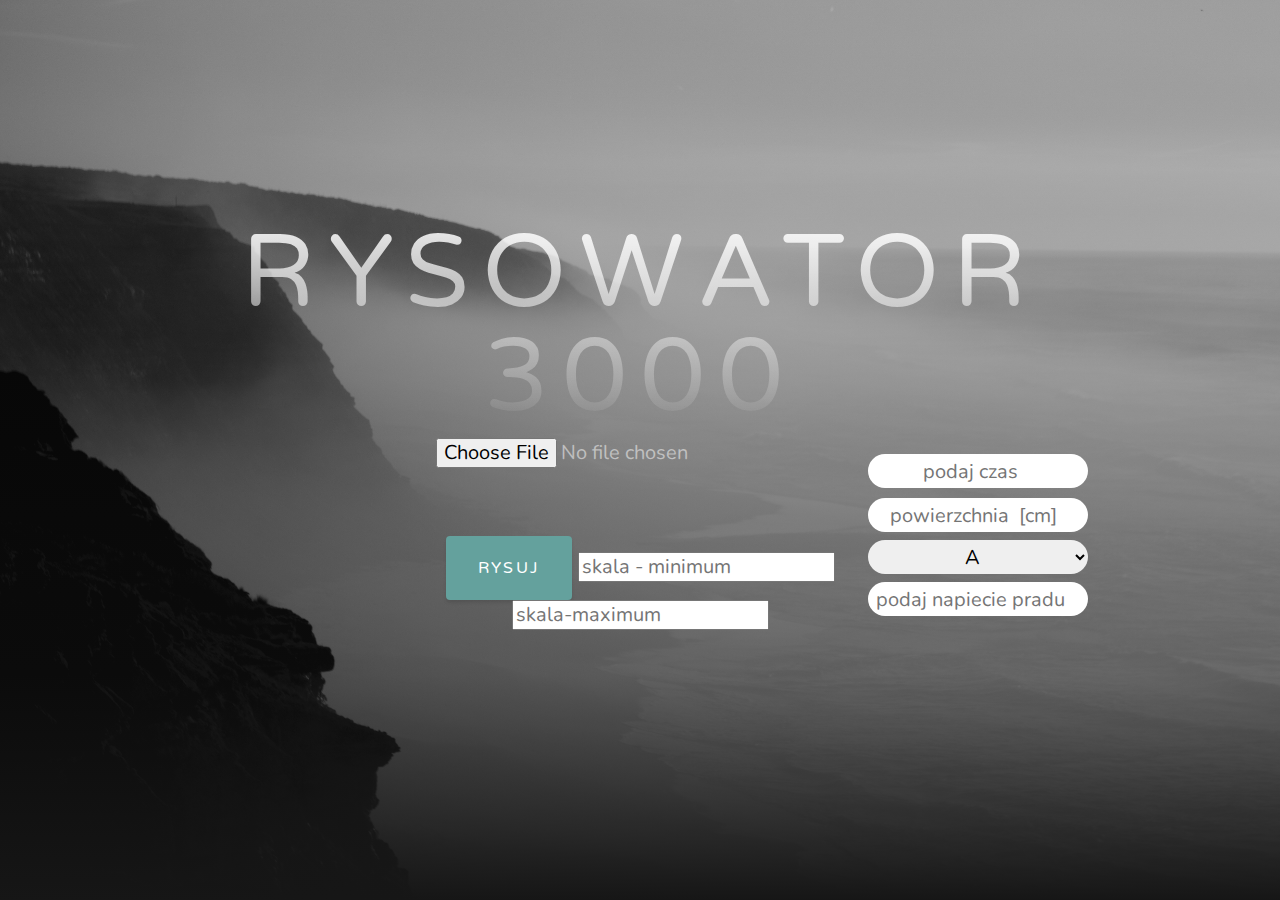
==== index.html @ 506f04ec "scatter chart" ====
<!DOCTYPE html>
<html lang="en">

  <head>

    <meta charset="utf-8">
    <meta name="viewport" content="width=device-width, initial-scale=1, shrink-to-fit=no">
    <meta name="description" content="">
    <meta name="author" content="">

    <title>Grayscale - Start Bootstrap Theme</title>
<script type="text/javascript" src="js/data.js"></script>
    <!-- Bootstrap core CSS -->
    <link href="vendor/bootstrap/css/bootstrap.min.css" rel="stylesheet">

    <!-- Custom fonts for this template -->
    <link href="vendor/fontawesome-free/css/all.min.css" rel="stylesheet">
    <link href="https://fonts.googleapis.com/css?family=Varela+Round" rel="stylesheet">
    <link href="https://fonts.googleapis.com/css?family=Nunito:200,200i,300,300i,400,400i,600,600i,700,700i,800,800i,900,900i" rel="stylesheet">
   
    <!-- Custom styles for this template -->
    <link href="css/grayscale.min.css" rel="stylesheet">



  </head>

  <body id="page-top">



    <!-- Header -->
    <header class="masthead">
      <div class="container d-flex h-100 align-items-center">
        <div class="mx-auto text-center">
          <h1 class="mx-auto my-0 text-uppercase">RYSOWATOR 3000</h1>
          <h2 class="text-white-50 mx-auto mt-2 mb-5">
         
          
           
           
          <input type="file" id="csvFileInput" onchange="handleFiles(this.files)"
          accept=".csv" >
          <input type="number" step="0.001" id='time' placeholder="podaj czas">
          <input type="number" step="0.001" id='pole_probki'placeholder=" powierzchnia  [cm]">
          <select name="cars" id='jednostka' >
          <option value="A" >A</option>
          <option value="mA">mA</option>
          </select>
          <input type="number" step="0.001" id='napiecie_pradu' placeholder="podaj napiecie pradu">

          <a href="#about" class="btn btn-primary js-scroll-trigger"  id="cli" >Rysuj</a>
           <input type="number" step="0.001" id='minimum' placeholder="skala - minimum">
            <input type="number" step="0.001" id='maximum' placeholder="skala-maximum">
          <div id="chartContainer" ></div>
        </div>
      </div>
    </header>

    

    <!-- Bootstrap core JavaScript -->
    <script src="vendor/jquery/jquery.min.js"></script>
    <script src="vendor/bootstrap/js/bootstrap.bundle.min.js"></script>

    <!-- Plugin JavaScript -->
    <script src="vendor/jquery-easing/jquery.easing.min.js"></script>

    <!-- Custom scripts for this template -->
    <script src="js/grayscale.min.js"></script>
  <script type="text/javascript" src="js/read-csv.js"></script>
   <script type="text/javascript" src="js/data.js"></script>
  <script src="http://canvasjs.com/assets/script/canvasjs.min.js"></script>


  </body>

</html>
---- vendor/fontawesome-free/css/all.min.css ----
/*!
 * Font Awesome Free 5.3.1 by @fontawesome - https://fontawesome.com
 * License - https://fontawesome.com/license/free (Icons: CC BY 4.0, Fonts: SIL OFL 1.1, Code: MIT License)
 */
.fa,.fab,.fal,.far,.fas{-moz-osx-font-smoothing:grayscale;-webkit-font-smoothing:antialiased;display:inline-block;font-style:normal;font-variant:normal;text-rendering:auto;line-height:1}.fa-lg{font-size:1.33333em;line-height:.75em;vertical-align:-.0667em}.fa-xs{font-size:.75em}.fa-sm{font-size:.875em}.fa-1x{font-size:1em}.fa-2x{font-size:2em}.fa-3x{font-size:3em}.fa-4x{font-size:4em}.fa-5x{font-size:5em}.fa-6x{font-size:6em}.fa-7x{font-size:7em}.fa-8x{font-size:8em}.fa-9x{font-size:9em}.fa-10x{font-size:10em}.fa-fw{text-align:center;width:1.25em}.fa-ul{list-style-type:none;margin-left:2.5em;padding-left:0}.fa-ul>li{position:relative}.fa-li{left:-2em;position:absolute;text-align:center;width:2em;line-height:inherit}.fa-border{border:.08em solid #eee;border-radius:.1em;padding:.2em .25em .15em}.fa-pull-left{float:left}.fa-pull-right{float:right}.fa.fa-pull-left,.fab.fa-pull-left,.fal.fa-pull-left,.far.fa-pull-left,.fas.fa-pull-left{margin-right:.3em}.fa.fa-pull-right,.fab.fa-pull-right,.fal.fa-pull-right,.far.fa-pull-right,.fas.fa-pull-right{margin-left:.3em}.fa-spin{animation:fa-spin 2s infinite linear}.fa-pulse{animation:fa-spin 1s infinite steps(8)}@keyframes fa-spin{0%{transform:rotate(0deg)}to{transform:rotate(1turn)}}.fa-rotate-90{-ms-filter:"progid:DXImageTransform.Microsoft.BasicImage(rotation=1)";transform:rotate(90deg)}.fa-rotate-180{-ms-filter:"progid:DXImageTransform.Microsoft.BasicImage(rotation=2)";transform:rotate(180deg)}.fa-rotate-270{-ms-filter:"progid:DXImageTransform.Microsoft.BasicImage(rotation=3)";transform:rotate(270deg)}.fa-flip-horizontal{-ms-filter:"progid:DXImageTransform.Microsoft.BasicImage(rotation=0, mirror=1)";transform:scaleX(-1)}.fa-flip-vertical{transform:scaleY(-1)}.fa-flip-horizontal.fa-flip-vertical,.fa-flip-vertical{-ms-filter:"progid:DXImageTransform.Microsoft.BasicImage(rotation=2, mirror=1)"}.fa-flip-horizontal.fa-flip-vertical{transform:scale(-1)}:root .fa-flip-horizontal,:root .fa-flip-vertical,:root .fa-rotate-90,:root .fa-rotate-180,:root .fa-rotate-270{-webkit-filter:none;filter:none}.fa-stack{display:inline-block;height:2em;line-height:2em;position:relative;vertical-align:middle;width:2em}.fa-stack-1x,.fa-stack-2x{left:0;position:absolute;text-align:center;width:100%}.fa-stack-1x{line-height:inherit}.fa-stack-2x{font-size:2em}.fa-inverse{color:#fff}.fa-500px:before{content:"\f26e"}.fa-accessible-icon:before{content:"\f368"}.fa-accusoft:before{content:"\f369"}.fa-ad:before{content:"\f641"}.fa-address-book:before{content:"\f2b9"}.fa-address-card:before{content:"\f2bb"}.fa-adjust:before{content:"\f042"}.fa-adn:before{content:"\f170"}.fa-adversal:before{content:"\f36a"}.fa-affiliatetheme:before{content:"\f36b"}.fa-air-freshener:before{content:"\f5d0"}.fa-algolia:before{content:"\f36c"}.fa-align-center:before{content:"\f037"}.fa-align-justify:before{content:"\f039"}.fa-align-left:before{content:"\f036"}.fa-align-right:before{content:"\f038"}.fa-alipay:before{content:"\f642"}.fa-allergies:before{content:"\f461"}.fa-amazon:before{content:"\f270"}.fa-amazon-pay:before{content:"\f42c"}.fa-ambulance:before{content:"\f0f9"}.fa-american-sign-language-interpreting:before{content:"\f2a3"}.fa-amilia:before{content:"\f36d"}.fa-anchor:before{content:"\f13d"}.fa-android:before{content:"\f17b"}.fa-angellist:before{content:"\f209"}.fa-angle-double-down:before{content:"\f103"}.fa-angle-double-left:before{content:"\f100"}.fa-angle-double-right:before{content:"\f101"}.fa-angle-double-up:before{content:"\f102"}.fa-angle-down:before{content:"\f107"}.fa-angle-left:before{content:"\f104"}.fa-angle-right:before{content:"\f105"}.fa-angle-up:before{content:"\f106"}.fa-angry:before{content:"\f556"}.fa-angrycreative:before{content:"\f36e"}.fa-angular:before{content:"\f420"}.fa-ankh:before{content:"\f644"}.fa-app-store:before{content:"\f36f"}.fa-app-store-ios:before{content:"\f370"}.fa-apper:before{content:"\f371"}.fa-apple:before{content:"\f179"}.fa-apple-alt:before{content:"\f5d1"}.fa-apple-pay:before{content:"\f415"}.fa-archive:before{content:"\f187"}.fa-archway:before{content:"\f557"}.fa-arrow-alt-circle-down:before{content:"\f358"}.fa-arrow-alt-circle-left:before{content:"\f359"}.fa-arrow-alt-circle-right:before{content:"\f35a"}.fa-arrow-alt-circle-up:before{content:"\f35b"}.fa-arrow-circle-down:before{content:"\f0ab"}.fa-arrow-circle-left:before{content:"\f0a8"}.fa-arrow-circle-right:before{content:"\f0a9"}.fa-arrow-circle-up:before{content:"\f0aa"}.fa-arrow-down:before{content:"\f063"}.fa-arrow-left:before{content:"\f060"}.fa-arrow-right:before{content:"\f061"}.fa-arrow-up:before{content:"\f062"}.fa-arrows-alt:before{content:"\f0b2"}.fa-arrows-alt-h:before{content:"\f337"}.fa-arrows-alt-v:before{content:"\f338"}.fa-assistive-listening-systems:before{content:"\f2a2"}.fa-asterisk:before{content:"\f069"}.fa-asymmetrik:before{content:"\f372"}.fa-at:before{content:"\f1fa"}.fa-atlas:before{content:"\f558"}.fa-atom:before{content:"\f5d2"}.fa-audible:before{content:"\f373"}.fa-audio-description:before{content:"\f29e"}.fa-autoprefixer:before{content:"\f41c"}.fa-avianex:before{content:"\f374"}.fa-aviato:before{content:"\f421"}.fa-award:before{content:"\f559"}.fa-aws:before{content:"\f375"}.fa-backspace:before{content:"\f55a"}.fa-backward:before{content:"\f04a"}.fa-balance-scale:before{content:"\f24e"}.fa-ban:before{content:"\f05e"}.fa-band-aid:before{content:"\f462"}.fa-bandcamp:before{content:"\f2d5"}.fa-barcode:before{content:"\f02a"}.fa-bars:before{content:"\f0c9"}.fa-baseball-ball:before{content:"\f433"}.fa-basketball-ball:before{content:"\f434"}.fa-bath:before{content:"\f2cd"}.fa-battery-empty:before{content:"\f244"}.fa-battery-full:before{content:"\f240"}.fa-battery-half:before{content:"\f242"}.fa-battery-quarter:before{content:"\f243"}.fa-battery-three-quarters:before{content:"\f241"}.fa-bed:before{content:"\f236"}.fa-beer:before{content:"\f0fc"}.fa-behance:before{content:"\f1b4"}.fa-behance-square:before{content:"\f1b5"}.fa-bell:before{content:"\f0f3"}.fa-bell-slash:before{content:"\f1f6"}.fa-bezier-curve:before{content:"\f55b"}.fa-bible:before{content:"\f647"}.fa-bicycle:before{content:"\f206"}.fa-bimobject:before{content:"\f378"}.fa-binoculars:before{content:"\f1e5"}.fa-birthday-cake:before{content:"\f1fd"}.fa-bitbucket:before{content:"\f171"}.fa-bitcoin:before{content:"\f379"}.fa-bity:before{content:"\f37a"}.fa-black-tie:before{content:"\f27e"}.fa-blackberry:before{content:"\f37b"}.fa-blender:before{content:"\f517"}.fa-blind:before{content:"\f29d"}.fa-blogger:before{content:"\f37c"}.fa-blogger-b:before{content:"\f37d"}.fa-bluetooth:before{content:"\f293"}.fa-bluetooth-b:before{content:"\f294"}.fa-bold:before{content:"\f032"}.fa-bolt:before{content:"\f0e7"}.fa-bomb:before{content:"\f1e2"}.fa-bone:before{content:"\f5d7"}.fa-bong:before{content:"\f55c"}.fa-book:before{content:"\f02d"}.fa-book-open:before{content:"\f518"}.fa-book-reader:before{content:"\f5da"}.fa-bookmark:before{content:"\f02e"}.fa-bowling-ball:before{content:"\f436"}.fa-box:before{content:"\f466"}.fa-box-open:before{content:"\f49e"}.fa-boxes:before{content:"\f468"}.fa-braille:before{content:"\f2a1"}.fa-brain:before{content:"\f5dc"}.fa-briefcase:before{content:"\f0b1"}.fa-briefcase-medical:before{content:"\f469"}.fa-broadcast-tower:before{content:"\f519"}.fa-broom:before{content:"\f51a"}.fa-brush:before{content:"\f55d"}.fa-btc:before{content:"\f15a"}.fa-bug:before{content:"\f188"}.fa-building:before{content:"\f1ad"}.fa-bullhorn:before{content:"\f0a1"}.fa-bullseye:before{content:"\f140"}.fa-burn:before{content:"\f46a"}.fa-buromobelexperte:before{content:"\f37f"}.fa-bus:before{content:"\f207"}.fa-bus-alt:before{content:"\f55e"}.fa-business-time:before{content:"\f64a"}.fa-buysellads:before{content:"\f20d"}.fa-calculator:before{content:"\f1ec"}.fa-calendar:before{content:"\f133"}.fa-calendar-alt:before{content:"\f073"}.fa-calendar-check:before{content:"\f274"}.fa-calendar-minus:before{content:"\f272"}.fa-calendar-plus:before{content:"\f271"}.fa-calendar-times:before{content:"\f273"}.fa-camera:before{content:"\f030"}.fa-camera-retro:before{content:"\f083"}.fa-cannabis:before{content:"\f55f"}.fa-capsules:before{content:"\f46b"}.fa-car:before{content:"\f1b9"}.fa-car-alt:before{content:"\f5de"}.fa-car-battery:before{content:"\f5df"}.fa-car-crash:before{content:"\f5e1"}.fa-car-side:before{content:"\f5e4"}.fa-caret-down:before{content:"\f0d7"}.fa-caret-left:before{content:"\f0d9"}.fa-caret-right:before{content:"\f0da"}.fa-caret-square-down:before{content:"\f150"}.fa-caret-square-left:before{content:"\f191"}.fa-caret-square-right:before{content:"\f152"}.fa-caret-square-up:before{content:"\f151"}.fa-caret-up:before{content:"\f0d8"}.fa-cart-arrow-down:before{content:"\f218"}.fa-cart-plus:before{content:"\f217"}.fa-cc-amazon-pay:before{content:"\f42d"}.fa-cc-amex:before{content:"\f1f3"}.fa-cc-apple-pay:before{content:"\f416"}.fa-cc-diners-club:before{content:"\f24c"}.fa-cc-discover:before{content:"\f1f2"}.fa-cc-jcb:before{content:"\f24b"}.fa-cc-mastercard:before{content:"\f1f1"}.fa-cc-paypal:before{content:"\f1f4"}.fa-cc-stripe:before{content:"\f1f5"}.fa-cc-visa:before{content:"\f1f0"}.fa-centercode:before{content:"\f380"}.fa-certificate:before{content:"\f0a3"}.fa-chalkboard:before{content:"\f51b"}.fa-chalkboard-teacher:before{content:"\f51c"}.fa-charging-station:before{content:"\f5e7"}.fa-chart-area:before{content:"\f1fe"}.fa-chart-bar:before{content:"\f080"}.fa-chart-line:before{content:"\f201"}.fa-chart-pie:before{content:"\f200"}.fa-check:before{content:"\f00c"}.fa-check-circle:before{content:"\f058"}.fa-check-double:before{content:"\f560"}.fa-check-square:before{content:"\f14a"}.fa-chess:before{content:"\f439"}.fa-chess-bishop:before{content:"\f43a"}.fa-chess-board:before{content:"\f43c"}.fa-chess-king:before{content:"\f43f"}.fa-chess-knight:before{content:"\f441"}.fa-chess-pawn:before{content:"\f443"}.fa-chess-queen:before{content:"\f445"}.fa-chess-rook:before{content:"\f447"}.fa-chevron-circle-down:before{content:"\f13a"}.fa-chevron-circle-left:before{content:"\f137"}.fa-chevron-circle-right:before{content:"\f138"}.fa-chevron-circle-up:before{content:"\f139"}.fa-chevron-down:before{content:"\f078"}.fa-chevron-left:before{content:"\f053"}.fa-chevron-right:before{content:"\f054"}.fa-chevron-up:before{content:"\f077"}.fa-child:before{content:"\f1ae"}.fa-chrome:before{content:"\f268"}.fa-church:before{content:"\f51d"}.fa-circle:before{content:"\f111"}.fa-circle-notch:before{content:"\f1ce"}.fa-city:before{content:"\f64f"}.fa-clipboard:before{content:"\f328"}.fa-clipboard-check:before{content:"\f46c"}.fa-clipboard-list:before{content:"\f46d"}.fa-clock:before{content:"\f017"}.fa-clone:before{content:"\f24d"}.fa-closed-captioning:before{content:"\f20a"}.fa-cloud:before{content:"\f0c2"}.fa-cloud-download-alt:before{content:"\f381"}.fa-cloud-upload-alt:before{content:"\f382"}.fa-cloudscale:before{content:"\f383"}.fa-cloudsmith:before{content:"\f384"}.fa-cloudversify:before{content:"\f385"}.fa-cocktail:before{content:"\f561"}.fa-code:before{content:"\f121"}.fa-code-branch:before{content:"\f126"}.fa-codepen:before{content:"\f1cb"}.fa-codiepie:before{content:"\f284"}.fa-coffee:before{content:"\f0f4"}.fa-cog:before{content:"\f013"}.fa-cogs:before{content:"\f085"}.fa-coins:before{content:"\f51e"}.fa-columns:before{content:"\f0db"}.fa-comment:before{content:"\f075"}.fa-comment-alt:before{content:"\f27a"}.fa-comment-dollar:before{content:"\f651"}.fa-comment-dots:before{content:"\f4ad"}.fa-comment-slash:before{content:"\f4b3"}.fa-comments:before{content:"\f086"}.fa-comments-dollar:before{content:"\f653"}.fa-compact-disc:before{content:"\f51f"}.fa-compass:before{content:"\f14e"}.fa-compress:before{content:"\f066"}.fa-concierge-bell:before{content:"\f562"}.fa-connectdevelop:before{content:"\f20e"}.fa-contao:before{content:"\f26d"}.fa-cookie:before{content:"\f563"}.fa-cookie-bite:before{content:"\f564"}.fa-copy:before{content:"\f0c5"}.fa-copyright:before{content:"\f1f9"}.fa-couch:before{content:"\f4b8"}.fa-cpanel:before{content:"\f388"}.fa-creative-commons:before{content:"\f25e"}.fa-creative-commons-by:before{content:"\f4e7"}.fa-creative-commons-nc:before{content:"\f4e8"}.fa-creative-commons-nc-eu:before{content:"\f4e9"}.fa-creative-commons-nc-jp:before{content:"\f4ea"}.fa-creative-commons-nd:before{content:"\f4eb"}.fa-creative-commons-pd:before{content:"\f4ec"}.fa-creative-commons-pd-alt:before{content:"\f4ed"}.fa-creative-commons-remix:before{content:"\f4ee"}.fa-creative-commons-sa:before{content:"\f4ef"}.fa-creative-commons-sampling:before{content:"\f4f0"}.fa-creative-commons-sampling-plus:before{content:"\f4f1"}.fa-creative-commons-share:before{content:"\f4f2"}.fa-credit-card:before{content:"\f09d"}.fa-crop:before{content:"\f125"}.fa-crop-alt:before{content:"\f565"}.fa-cross:before{content:"\f654"}.fa-crosshairs:before{content:"\f05b"}.fa-crow:before{content:"\f520"}.fa-crown:before{content:"\f521"}.fa-css3:before{content:"\f13c"}.fa-css3-alt:before{content:"\f38b"}.fa-cube:before{content:"\f1b2"}.fa-cubes:before{content:"\f1b3"}.fa-cut:before{content:"\f0c4"}.fa-cuttlefish:before{content:"\f38c"}.fa-d-and-d:before{content:"\f38d"}.fa-dashcube:before{content:"\f210"}.fa-database:before{content:"\f1c0"}.fa-deaf:before{content:"\f2a4"}.fa-delicious:before{content:"\f1a5"}.fa-deploydog:before{content:"\f38e"}.fa-deskpro:before{content:"\f38f"}.fa-desktop:before{content:"\f108"}.fa-deviantart:before{content:"\f1bd"}.fa-dharmachakra:before{content:"\f655"}.fa-diagnoses:before{content:"\f470"}.fa-dice:before{content:"\f522"}.fa-dice-five:before{content:"\f523"}.fa-dice-four:before{content:"\f524"}.fa-dice-one:before{content:"\f525"}.fa-dice-six:before{content:"\f526"}.fa-dice-three:before{content:"\f527"}.fa-dice-two:before{content:"\f528"}.fa-digg:before{content:"\f1a6"}.fa-digital-ocean:before{content:"\f391"}.fa-digital-tachograph:before{content:"\f566"}.fa-directions:before{content:"\f5eb"}.fa-discord:before{content:"\f392"}.fa-discourse:before{content:"\f393"}.fa-divide:before{content:"\f529"}.fa-dizzy:before{content:"\f567"}.fa-dna:before{content:"\f471"}.fa-dochub:before{content:"\f394"}.fa-docker:before{content:"\f395"}.fa-dollar-sign:before{content:"\f155"}.fa-dolly:before{content:"\f472"}.fa-dolly-flatbed:before{content:"\f474"}.fa-donate:before{content:"\f4b9"}.fa-door-closed:before{content:"\f52a"}.fa-door-open:before{content:"\f52b"}.fa-dot-circle:before{content:"\f192"}.fa-dove:before{content:"\f4ba"}.fa-download:before{content:"\f019"}.fa-draft2digital:before{content:"\f396"}.fa-drafting-compass:before{content:"\f568"}.fa-draw-polygon:before{content:"\f5ee"}.fa-dribbble:before{content:"\f17d"}.fa-dribbble-square:before{content:"\f397"}.fa-dropbox:before{content:"\f16b"}.fa-drum:before{content:"\f569"}.fa-drum-steelpan:before{content:"\f56a"}.fa-drupal:before{content:"\f1a9"}.fa-dumbbell:before{content:"\f44b"}.fa-dyalog:before{content:"\f399"}.fa-earlybirds:before{content:"\f39a"}.fa-ebay:before{content:"\f4f4"}.fa-edge:before{content:"\f282"}.fa-edit:before{content:"\f044"}.fa-eject:before{content:"\f052"}.fa-elementor:before{content:"\f430"}.fa-ellipsis-h:before{content:"\f141"}.fa-ellipsis-v:before{content:"\f142"}.fa-ello:before{content:"\f5f1"}.fa-ember:before{content:"\f423"}.fa-empire:before{content:"\f1d1"}.fa-envelope:before{content:"\f0e0"}.fa-envelope-open:before{content:"\f2b6"}.fa-envelope-open-text:before{content:"\f658"}.fa-envelope-square:before{content:"\f199"}.fa-envira:before{content:"\f299"}.fa-equals:before{content:"\f52c"}.fa-eraser:before{content:"\f12d"}.fa-erlang:before{content:"\f39d"}.fa-ethereum:before{content:"\f42e"}.fa-etsy:before{content:"\f2d7"}.fa-euro-sign:before{content:"\f153"}.fa-exchange-alt:before{content:"\f362"}.fa-exclamation:before{content:"\f12a"}.fa-exclamation-circle:before{content:"\f06a"}.fa-exclamation-triangle:before{content:"\f071"}.fa-expand:before{content:"\f065"}.fa-expand-arrows-alt:before{content:"\f31e"}.fa-expeditedssl:before{content:"\f23e"}.fa-external-link-alt:before{content:"\f35d"}.fa-external-link-square-alt:before{content:"\f360"}.fa-eye:before{content:"\f06e"}.fa-eye-dropper:before{content:"\f1fb"}.fa-eye-slash:before{content:"\f070"}.fa-facebook:before{content:"\f09a"}.fa-facebook-f:before{content:"\f39e"}.fa-facebook-messenger:before{content:"\f39f"}.fa-facebook-square:before{content:"\f082"}.fa-fast-backward:before{content:"\f049"}.fa-fast-forward:before{content:"\f050"}.fa-fax:before{content:"\f1ac"}.fa-feather:before{content:"\f52d"}.fa-feather-alt:before{content:"\f56b"}.fa-female:before{content:"\f182"}.fa-fighter-jet:before{content:"\f0fb"}.fa-file:before{content:"\f15b"}.fa-file-alt:before{content:"\f15c"}.fa-file-archive:before{content:"\f1c6"}.fa-file-audio:before{content:"\f1c7"}.fa-file-code:before{content:"\f1c9"}.fa-file-contract:before{content:"\f56c"}.fa-file-download:before{content:"\f56d"}.fa-file-excel:before{content:"\f1c3"}.fa-file-export:before{content:"\f56e"}.fa-file-image:before{content:"\f1c5"}.fa-file-import:before{content:"\f56f"}.fa-file-invoice:before{content:"\f570"}.fa-file-invoice-dollar:before{content:"\f571"}.fa-file-medical:before{content:"\f477"}.fa-file-medical-alt:before{content:"\f478"}.fa-file-pdf:before{content:"\f1c1"}.fa-file-powerpoint:before{content:"\f1c4"}.fa-file-prescription:before{content:"\f572"}.fa-file-signature:before{content:"\f573"}.fa-file-upload:before{content:"\f574"}.fa-file-video:before{content:"\f1c8"}.fa-file-word:before{content:"\f1c2"}.fa-fill:before{content:"\f575"}.fa-fill-drip:before{content:"\f576"}.fa-film:before{content:"\f008"}.fa-filter:before{content:"\f0b0"}.fa-fingerprint:before{content:"\f577"}.fa-fire:before{content:"\f06d"}.fa-fire-extinguisher:before{content:"\f134"}.fa-firefox:before{content:"\f269"}.fa-first-aid:before{content:"\f479"}.fa-first-order:before{content:"\f2b0"}.fa-first-order-alt:before{content:"\f50a"}.fa-firstdraft:before{content:"\f3a1"}.fa-fish:before{content:"\f578"}.fa-flag:before{content:"\f024"}.fa-flag-checkered:before{content:"\f11e"}.fa-flask:before{content:"\f0c3"}.fa-flickr:before{content:"\f16e"}.fa-flipboard:before{content:"\f44d"}.fa-flushed:before{content:"\f579"}.fa-fly:before{content:"\f417"}.fa-folder:before{content:"\f07b"}.fa-folder-minus:before{content:"\f65d"}.fa-folder-open:before{content:"\f07c"}.fa-folder-plus:before{content:"\f65e"}.fa-font:before{content:"\f031"}.fa-font-awesome:before{content:"\f2b4"}.fa-font-awesome-alt:before{content:"\f35c"}.fa-font-awesome-flag:before{content:"\f425"}.fa-font-awesome-logo-full:before{content:"\f4e6"}.fa-fonticons:before{content:"\f280"}.fa-fonticons-fi:before{content:"\f3a2"}.fa-football-ball:before{content:"\f44e"}.fa-fort-awesome:before{content:"\f286"}.fa-fort-awesome-alt:before{content:"\f3a3"}.fa-forumbee:before{content:"\f211"}.fa-forward:before{content:"\f04e"}.fa-foursquare:before{content:"\f180"}.fa-free-code-camp:before{content:"\f2c5"}.fa-freebsd:before{content:"\f3a4"}.fa-frog:before{content:"\f52e"}.fa-frown:before{content:"\f119"}.fa-frown-open:before{content:"\f57a"}.fa-fulcrum:before{content:"\f50b"}.fa-funnel-dollar:before{content:"\f662"}.fa-futbol:before{content:"\f1e3"}.fa-galactic-republic:before{content:"\f50c"}.fa-galactic-senate:before{content:"\f50d"}.fa-gamepad:before{content:"\f11b"}.fa-gas-pump:before{content:"\f52f"}.fa-gavel:before{content:"\f0e3"}.fa-gem:before{content:"\f3a5"}.fa-genderless:before{content:"\f22d"}.fa-get-pocket:before{content:"\f265"}.fa-gg:before{content:"\f260"}.fa-gg-circle:before{content:"\f261"}.fa-gift:before{content:"\f06b"}.fa-git:before{content:"\f1d3"}.fa-git-square:before{content:"\f1d2"}.fa-github:before{content:"\f09b"}.fa-github-alt:before{content:"\f113"}.fa-github-square:before{content:"\f092"}.fa-gitkraken:before{content:"\f3a6"}.fa-gitlab:before{content:"\f296"}.fa-gitter:before{content:"\f426"}.fa-glass-martini:before{content:"\f000"}.fa-glass-martini-alt:before{content:"\f57b"}.fa-glasses:before{content:"\f530"}.fa-glide:before{content:"\f2a5"}.fa-glide-g:before{content:"\f2a6"}.fa-globe:before{content:"\f0ac"}.fa-globe-africa:before{content:"\f57c"}.fa-globe-americas:before{content:"\f57d"}.fa-globe-asia:before{content:"\f57e"}.fa-gofore:before{content:"\f3a7"}.fa-golf-ball:before{content:"\f450"}.fa-goodreads:before{content:"\f3a8"}.fa-goodreads-g:before{content:"\f3a9"}.fa-google:before{content:"\f1a0"}.fa-google-drive:before{content:"\f3aa"}.fa-google-play:before{content:"\f3ab"}.fa-google-plus:before{content:"\f2b3"}.fa-google-plus-g:before{content:"\f0d5"}.fa-google-plus-square:before{content:"\f0d4"}.fa-google-wallet:before{content:"\f1ee"}.fa-gopuram:before{content:"\f664"}.fa-graduation-cap:before{content:"\f19d"}.fa-gratipay:before{content:"\f184"}.fa-grav:before{content:"\f2d6"}.fa-greater-than:before{content:"\f531"}.fa-greater-than-equal:before{content:"\f532"}.fa-grimace:before{content:"\f57f"}.fa-grin:before{content:"\f580"}.fa-grin-alt:before{content:"\f581"}.fa-grin-beam:before{content:"\f582"}.fa-grin-beam-sweat:before{content:"\f583"}.fa-grin-hearts:before{content:"\f584"}.fa-grin-squint:before{content:"\f585"}.fa-grin-squint-tears:before{content:"\f586"}.fa-grin-stars:before{content:"\f587"}.fa-grin-tears:before{content:"\f588"}.fa-grin-tongue:before{content:"\f589"}.fa-grin-tongue-squint:before{content:"\f58a"}.fa-grin-tongue-wink:before{content:"\f58b"}.fa-grin-wink:before{content:"\f58c"}.fa-grip-horizontal:before{content:"\f58d"}.fa-grip-vertical:before{content:"\f58e"}.fa-gripfire:before{content:"\f3ac"}.fa-grunt:before{content:"\f3ad"}.fa-gulp:before{content:"\f3ae"}.fa-h-square:before{content:"\f0fd"}.fa-hacker-news:before{content:"\f1d4"}.fa-hacker-news-square:before{content:"\f3af"}.fa-hackerrank:before{content:"\f5f7"}.fa-hamsa:before{content:"\f665"}.fa-hand-holding:before{content:"\f4bd"}.fa-hand-holding-heart:before{content:"\f4be"}.fa-hand-holding-usd:before{content:"\f4c0"}.fa-hand-lizard:before{content:"\f258"}.fa-hand-paper:before{content:"\f256"}.fa-hand-peace:before{content:"\f25b"}.fa-hand-point-down:before{content:"\f0a7"}.fa-hand-point-left:before{content:"\f0a5"}.fa-hand-point-right:before{content:"\f0a4"}.fa-hand-point-up:before{content:"\f0a6"}.fa-hand-pointer:before{content:"\f25a"}.fa-hand-rock:before{content:"\f255"}.fa-hand-scissors:before{content:"\f257"}.fa-hand-spock:before{content:"\f259"}.fa-hands:before{content:"\f4c2"}.fa-hands-helping:before{content:"\f4c4"}.fa-handshake:before{content:"\f2b5"}.fa-hashtag:before{content:"\f292"}.fa-haykal:before{content:"\f666"}.fa-hdd:before{content:"\f0a0"}.fa-heading:before{content:"\f1dc"}.fa-headphones:before{content:"\f025"}.fa-headphones-alt:before{content:"\f58f"}.fa-headset:before{content:"\f590"}.fa-heart:before{content:"\f004"}.fa-heartbeat:before{content:"\f21e"}.fa-helicopter:before{content:"\f533"}.fa-highlighter:before{content:"\f591"}.fa-hips:before{content:"\f452"}.fa-hire-a-helper:before{content:"\f3b0"}.fa-history:before{content:"\f1da"}.fa-hockey-puck:before{content:"\f453"}.fa-home:before{content:"\f015"}.fa-hooli:before{content:"\f427"}.fa-hornbill:before{content:"\f592"}.fa-hospital:before{content:"\f0f8"}.fa-hospital-alt:before{content:"\f47d"}.fa-hospital-symbol:before{content:"\f47e"}.fa-hot-tub:before{content:"\f593"}.fa-hotel:before{content:"\f594"}.fa-hotjar:before{content:"\f3b1"}.fa-hourglass:before{content:"\f254"}.fa-hourglass-end:before{content:"\f253"}.fa-hourglass-half:before{content:"\f252"}.fa-hourglass-start:before{content:"\f251"}.fa-houzz:before{content:"\f27c"}.fa-html5:before{content:"\f13b"}.fa-hubspot:before{content:"\f3b2"}.fa-i-cursor:before{content:"\f246"}.fa-id-badge:before{content:"\f2c1"}.fa-id-card:before{content:"\f2c2"}.fa-id-card-alt:before{content:"\f47f"}.fa-image:before{content:"\f03e"}.fa-images:before{content:"\f302"}.fa-imdb:before{content:"\f2d8"}.fa-inbox:before{content:"\f01c"}.fa-indent:before{content:"\f03c"}.fa-industry:before{content:"\f275"}.fa-infinity:before{content:"\f534"}.fa-info:before{content:"\f129"}.fa-info-circle:before{content:"\f05a"}.fa-instagram:before{content:"\f16d"}.fa-internet-explorer:before{content:"\f26b"}.fa-ioxhost:before{content:"\f208"}.fa-italic:before{content:"\f033"}.fa-itunes:before{content:"\f3b4"}.fa-itunes-note:before{content:"\f3b5"}.fa-java:before{content:"\f4e4"}.fa-jedi:before{content:"\f669"}.fa-jedi-order:before{content:"\f50e"}.fa-jenkins:before{content:"\f3b6"}.fa-joget:before{content:"\f3b7"}.fa-joint:before{content:"\f595"}.fa-joomla:before{content:"\f1aa"}.fa-journal-whills:before{content:"\f66a"}.fa-js:before{content:"\f3b8"}.fa-js-square:before{content:"\f3b9"}.fa-jsfiddle:before{content:"\f1cc"}.fa-kaaba:before{content:"\f66b"}.fa-kaggle:before{content:"\f5fa"}.fa-key:before{content:"\f084"}.fa-keybase:before{content:"\f4f5"}.fa-keyboard:before{content:"\f11c"}.fa-keycdn:before{content:"\f3ba"}.fa-khanda:before{content:"\f66d"}.fa-kickstarter:before{content:"\f3bb"}.fa-kickstarter-k:before{content:"\f3bc"}.fa-kiss:before{content:"\f596"}.fa-kiss-beam:before{content:"\f597"}.fa-kiss-wink-heart:before{content:"\f598"}.fa-kiwi-bird:before{content:"\f535"}.fa-korvue:before{content:"\f42f"}.fa-landmark:before{content:"\f66f"}.fa-language:before{content:"\f1ab"}.fa-laptop:before{content:"\f109"}.fa-laptop-code:before{content:"\f5fc"}.fa-laravel:before{content:"\f3bd"}.fa-lastfm:before{content:"\f202"}.fa-lastfm-square:before{content:"\f203"}.fa-laugh:before{content:"\f599"}.fa-laugh-beam:before{content:"\f59a"}.fa-laugh-squint:before{content:"\f59b"}.fa-laugh-wink:before{content:"\f59c"}.fa-layer-group:before{content:"\f5fd"}.fa-leaf:before{content:"\f06c"}.fa-leanpub:before{content:"\f212"}.fa-lemon:before{content:"\f094"}.fa-less:before{content:"\f41d"}.fa-less-than:before{content:"\f536"}.fa-less-than-equal:before{content:"\f537"}.fa-level-down-alt:before{content:"\f3be"}.fa-level-up-alt:before{content:"\f3bf"}.fa-life-ring:before{content:"\f1cd"}.fa-lightbulb:before{content:"\f0eb"}.fa-line:before{content:"\f3c0"}.fa-link:before{content:"\f0c1"}.fa-linkedin:before{content:"\f08c"}.fa-linkedin-in:before{content:"\f0e1"}.fa-linode:before{content:"\f2b8"}.fa-linux:before{content:"\f17c"}.fa-lira-sign:before{content:"\f195"}.fa-list:before{content:"\f03a"}.fa-list-alt:before{content:"\f022"}.fa-list-ol:before{content:"\f0cb"}.fa-list-ul:before{content:"\f0ca"}.fa-location-arrow:before{content:"\f124"}.fa-lock:before{content:"\f023"}.fa-lock-open:before{content:"\f3c1"}.fa-long-arrow-alt-down:before{content:"\f309"}.fa-long-arrow-alt-left:before{content:"\f30a"}.fa-long-arrow-alt-right:before{content:"\f30b"}.fa-long-arrow-alt-up:before{content:"\f30c"}.fa-low-vision:before{content:"\f2a8"}.fa-luggage-cart:before{content:"\f59d"}.fa-lyft:before{content:"\f3c3"}.fa-magento:before{content:"\f3c4"}.fa-magic:before{content:"\f0d0"}.fa-magnet:before{content:"\f076"}.fa-mail-bulk:before{content:"\f674"}.fa-mailchimp:before{content:"\f59e"}.fa-male:before{content:"\f183"}.fa-mandalorian:before{content:"\f50f"}.fa-map:before{content:"\f279"}.fa-map-marked:before{content:"\f59f"}.fa-map-marked-alt:before{content:"\f5a0"}.fa-map-marker:before{content:"\f041"}.fa-map-marker-alt:before{content:"\f3c5"}.fa-map-pin:before{content:"\f276"}.fa-map-signs:before{content:"\f277"}.fa-markdown:before{content:"\f60f"}.fa-marker:before{content:"\f5a1"}.fa-mars:before{content:"\f222"}.fa-mars-double:before{content:"\f227"}.fa-mars-stroke:before{content:"\f229"}.fa-mars-stroke-h:before{content:"\f22b"}.fa-mars-stroke-v:before{content:"\f22a"}.fa-mastodon:before{content:"\f4f6"}.fa-maxcdn:before{content:"\f136"}.fa-medal:before{content:"\f5a2"}.fa-medapps:before{content:"\f3c6"}.fa-medium:before{content:"\f23a"}.fa-medium-m:before{content:"\f3c7"}.fa-medkit:before{content:"\f0fa"}.fa-medrt:before{content:"\f3c8"}.fa-meetup:before{content:"\f2e0"}.fa-megaport:before{content:"\f5a3"}.fa-meh:before{content:"\f11a"}.fa-meh-blank:before{content:"\f5a4"}.fa-meh-rolling-eyes:before{content:"\f5a5"}.fa-memory:before{content:"\f538"}.fa-menorah:before{content:"\f676"}.fa-mercury:before{content:"\f223"}.fa-microchip:before{content:"\f2db"}.fa-microphone:before{content:"\f130"}.fa-microphone-alt:before{content:"\f3c9"}.fa-microphone-alt-slash:before{content:"\f539"}.fa-microphone-slash:before{content:"\f131"}.fa-microscope:before{content:"\f610"}.fa-microsoft:before{content:"\f3ca"}.fa-minus:before{content:"\f068"}.fa-minus-circle:before{content:"\f056"}.fa-minus-square:before{content:"\f146"}.fa-mix:before{content:"\f3cb"}.fa-mixcloud:before{content:"\f289"}.fa-mizuni:before{content:"\f3cc"}.fa-mobile:before{content:"\f10b"}.fa-mobile-alt:before{content:"\f3cd"}.fa-modx:before{content:"\f285"}.fa-monero:before{content:"\f3d0"}.fa-money-bill:before{content:"\f0d6"}.fa-money-bill-alt:before{content:"\f3d1"}.fa-money-bill-wave:before{content:"\f53a"}.fa-money-bill-wave-alt:before{content:"\f53b"}.fa-money-check:before{content:"\f53c"}.fa-money-check-alt:before{content:"\f53d"}.fa-monument:before{content:"\f5a6"}.fa-moon:before{content:"\f186"}.fa-mortar-pestle:before{content:"\f5a7"}.fa-mosque:before{content:"\f678"}.fa-motorcycle:before{content:"\f21c"}.fa-mouse-pointer:before{content:"\f245"}.fa-music:before{content:"\f001"}.fa-napster:before{content:"\f3d2"}.fa-neos:before{content:"\f612"}.fa-neuter:before{content:"\f22c"}.fa-newspaper:before{content:"\f1ea"}.fa-nimblr:before{content:"\f5a8"}.fa-nintendo-switch:before{content:"\f418"}.fa-node:before{content:"\f419"}.fa-node-js:before{content:"\f3d3"}.fa-not-equal:before{content:"\f53e"}.fa-notes-medical:before{content:"\f481"}.fa-npm:before{content:"\f3d4"}.fa-ns8:before{content:"\f3d5"}.fa-nutritionix:before{content:"\f3d6"}.fa-object-group:before{content:"\f247"}.fa-object-ungroup:before{content:"\f248"}.fa-odnoklassniki:before{content:"\f263"}.fa-odnoklassniki-square:before{content:"\f264"}.fa-oil-can:before{content:"\f613"}.fa-old-republic:before{content:"\f510"}.fa-om:before{content:"\f679"}.fa-opencart:before{content:"\f23d"}.fa-openid:before{content:"\f19b"}.fa-opera:before{content:"\f26a"}.fa-optin-monster:before{content:"\f23c"}.fa-osi:before{content:"\f41a"}.fa-outdent:before{content:"\f03b"}.fa-page4:before{content:"\f3d7"}.fa-pagelines:before{content:"\f18c"}.fa-paint-brush:before{content:"\f1fc"}.fa-paint-roller:before{content:"\f5aa"}.fa-palette:before{content:"\f53f"}.fa-palfed:before{content:"\f3d8"}.fa-pallet:before{content:"\f482"}.fa-paper-plane:before{content:"\f1d8"}.fa-paperclip:before{content:"\f0c6"}.fa-parachute-box:before{content:"\f4cd"}.fa-paragraph:before{content:"\f1dd"}.fa-parking:before{content:"\f540"}.fa-passport:before{content:"\f5ab"}.fa-pastafarianism:before{content:"\f67b"}.fa-paste:before{content:"\f0ea"}.fa-patreon:before{content:"\f3d9"}.fa-pause:before{content:"\f04c"}.fa-pause-circle:before{content:"\f28b"}.fa-paw:before{content:"\f1b0"}.fa-paypal:before{content:"\f1ed"}.fa-peace:before{content:"\f67c"}.fa-pen:before{content:"\f304"}.fa-pen-alt:before{content:"\f305"}.fa-pen-fancy:before{content:"\f5ac"}.fa-pen-nib:before{content:"\f5ad"}.fa-pen-square:before{content:"\f14b"}.fa-pencil-alt:before{content:"\f303"}.fa-pencil-ruler:before{content:"\f5ae"}.fa-people-carry:before{content:"\f4ce"}.fa-percent:before{content:"\f295"}.fa-percentage:before{content:"\f541"}.fa-periscope:before{content:"\f3da"}.fa-phabricator:before{content:"\f3db"}.fa-phoenix-framework:before{content:"\f3dc"}.fa-phoenix-squadron:before{content:"\f511"}.fa-phone:before{content:"\f095"}.fa-phone-slash:before{content:"\f3dd"}.fa-phone-square:before{content:"\f098"}.fa-phone-volume:before{content:"\f2a0"}.fa-php:before{content:"\f457"}.fa-pied-piper:before{content:"\f2ae"}.fa-pied-piper-alt:before{content:"\f1a8"}.fa-pied-piper-hat:before{content:"\f4e5"}.fa-pied-piper-pp:before{content:"\f1a7"}.fa-piggy-bank:before{content:"\f4d3"}.fa-pills:before{content:"\f484"}.fa-pinterest:before{content:"\f0d2"}.fa-pinterest-p:before{content:"\f231"}.fa-pinterest-square:before{content:"\f0d3"}.fa-place-of-worship:before{content:"\f67f"}.fa-plane:before{content:"\f072"}.fa-plane-arrival:before{content:"\f5af"}.fa-plane-departure:before{content:"\f5b0"}.fa-play:before{content:"\f04b"}.fa-play-circle:before{content:"\f144"}.fa-playstation:before{content:"\f3df"}.fa-plug:before{content:"\f1e6"}.fa-plus:before{content:"\f067"}.fa-plus-circle:before{content:"\f055"}.fa-plus-square:before{content:"\f0fe"}.fa-podcast:before{content:"\f2ce"}.fa-poll:before{content:"\f681"}.fa-poll-h:before{content:"\f682"}.fa-poo:before{content:"\f2fe"}.fa-poop:before{content:"\f619"}.fa-portrait:before{content:"\f3e0"}.fa-pound-sign:before{content:"\f154"}.fa-power-off:before{content:"\f011"}.fa-pray:before{content:"\f683"}.fa-praying-hands:before{content:"\f684"}.fa-prescription:before{content:"\f5b1"}.fa-prescription-bottle:before{content:"\f485"}.fa-prescription-bottle-alt:before{content:"\f486"}.fa-print:before{content:"\f02f"}.fa-procedures:before{content:"\f487"}.fa-product-hunt:before{content:"\f288"}.fa-project-diagram:before{content:"\f542"}.fa-pushed:before{content:"\f3e1"}.fa-puzzle-piece:before{content:"\f12e"}.fa-python:before{content:"\f3e2"}.fa-qq:before{content:"\f1d6"}.fa-qrcode:before{content:"\f029"}.fa-question:before{content:"\f128"}.fa-question-circle:before{content:"\f059"}.fa-quidditch:before{content:"\f458"}.fa-quinscape:before{content:"\f459"}.fa-quora:before{content:"\f2c4"}.fa-quote-left:before{content:"\f10d"}.fa-quote-right:before{content:"\f10e"}.fa-quran:before{content:"\f687"}.fa-r-project:before{content:"\f4f7"}.fa-random:before{content:"\f074"}.fa-ravelry:before{content:"\f2d9"}.fa-react:before{content:"\f41b"}.fa-readme:before{content:"\f4d5"}.fa-rebel:before{content:"\f1d0"}.fa-receipt:before{content:"\f543"}.fa-recycle:before{content:"\f1b8"}.fa-red-river:before{content:"\f3e3"}.fa-reddit:before{content:"\f1a1"}.fa-reddit-alien:before{content:"\f281"}.fa-reddit-square:before{content:"\f1a2"}.fa-redo:before{content:"\f01e"}.fa-redo-alt:before{content:"\f2f9"}.fa-registered:before{content:"\f25d"}.fa-rendact:before{content:"\f3e4"}.fa-renren:before{content:"\f18b"}.fa-reply:before{content:"\f3e5"}.fa-reply-all:before{content:"\f122"}.fa-replyd:before{content:"\f3e6"}.fa-researchgate:before{content:"\f4f8"}.fa-resolving:before{content:"\f3e7"}.fa-retweet:before{content:"\f079"}.fa-rev:before{content:"\f5b2"}.fa-ribbon:before{content:"\f4d6"}.fa-road:before{content:"\f018"}.fa-robot:before{content:"\f544"}.fa-rocket:before{content:"\f135"}.fa-rocketchat:before{content:"\f3e8"}.fa-rockrms:before{content:"\f3e9"}.fa-route:before{content:"\f4d7"}.fa-rss:before{content:"\f09e"}.fa-rss-square:before{content:"\f143"}.fa-ruble-sign:before{content:"\f158"}.fa-ruler:before{content:"\f545"}.fa-ruler-combined:before{content:"\f546"}.fa-ruler-horizontal:before{content:"\f547"}.fa-ruler-vertical:before{content:"\f548"}.fa-rupee-sign:before{content:"\f156"}.fa-sad-cry:before{content:"\f5b3"}.fa-sad-tear:before{content:"\f5b4"}.fa-safari:before{content:"\f267"}.fa-sass:before{content:"\f41e"}.fa-save:before{content:"\f0c7"}.fa-schlix:before{content:"\f3ea"}.fa-school:before{content:"\f549"}.fa-screwdriver:before{content:"\f54a"}.fa-scribd:before{content:"\f28a"}.fa-search:before{content:"\f002"}.fa-search-dollar:before{content:"\f688"}.fa-search-location:before{content:"\f689"}.fa-search-minus:before{content:"\f010"}.fa-search-plus:before{content:"\f00e"}.fa-searchengin:before{content:"\f3eb"}.fa-seedling:before{content:"\f4d8"}.fa-sellcast:before{content:"\f2da"}.fa-sellsy:before{content:"\f213"}.fa-server:before{content:"\f233"}.fa-servicestack:before{content:"\f3ec"}.fa-shapes:before{content:"\f61f"}.fa-share:before{content:"\f064"}.fa-share-alt:before{content:"\f1e0"}.fa-share-alt-square:before{content:"\f1e1"}.fa-share-square:before{content:"\f14d"}.fa-shekel-sign:before{content:"\f20b"}.fa-shield-alt:before{content:"\f3ed"}.fa-ship:before{content:"\f21a"}.fa-shipping-fast:before{content:"\f48b"}.fa-shirtsinbulk:before{content:"\f214"}.fa-shoe-prints:before{content:"\f54b"}.fa-shopping-bag:before{content:"\f290"}.fa-shopping-basket:before{content:"\f291"}.fa-shopping-cart:before{content:"\f07a"}.fa-shopware:before{content:"\f5b5"}.fa-shower:before{content:"\f2cc"}.fa-shuttle-van:before{content:"\f5b6"}.fa-sign:before{content:"\f4d9"}.fa-sign-in-alt:before{content:"\f2f6"}.fa-sign-language:before{content:"\f2a7"}.fa-sign-out-alt:before{content:"\f2f5"}.fa-signal:before{content:"\f012"}.fa-signature:before{content:"\f5b7"}.fa-simplybuilt:before{content:"\f215"}.fa-sistrix:before{content:"\f3ee"}.fa-sitemap:before{content:"\f0e8"}.fa-sith:before{content:"\f512"}.fa-skull:before{content:"\f54c"}.fa-skyatlas:before{content:"\f216"}.fa-skype:before{content:"\f17e"}.fa-slack:before{content:"\f198"}.fa-slack-hash:before{content:"\f3ef"}.fa-sliders-h:before{content:"\f1de"}.fa-slideshare:before{content:"\f1e7"}.fa-smile:before{content:"\f118"}.fa-smile-beam:before{content:"\f5b8"}.fa-smile-wink:before{content:"\f4da"}.fa-smoking:before{content:"\f48d"}.fa-smoking-ban:before{content:"\f54d"}.fa-snapchat:before{content:"\f2ab"}.fa-snapchat-ghost:before{content:"\f2ac"}.fa-snapchat-square:before{content:"\f2ad"}.fa-snowflake:before{content:"\f2dc"}.fa-socks:before{content:"\f696"}.fa-solar-panel:before{content:"\f5ba"}.fa-sort:before{content:"\f0dc"}.fa-sort-alpha-down:before{content:"\f15d"}.fa-sort-alpha-up:before{content:"\f15e"}.fa-sort-amount-down:before{content:"\f160"}.fa-sort-amount-up:before{content:"\f161"}.fa-sort-down:before{content:"\f0dd"}.fa-sort-numeric-down:before{content:"\f162"}.fa-sort-numeric-up:before{content:"\f163"}.fa-sort-up:before{content:"\f0de"}.fa-soundcloud:before{content:"\f1be"}.fa-spa:before{content:"\f5bb"}.fa-space-shuttle:before{content:"\f197"}.fa-speakap:before{content:"\f3f3"}.fa-spinner:before{content:"\f110"}.fa-splotch:before{content:"\f5bc"}.fa-spotify:before{content:"\f1bc"}.fa-spray-can:before{content:"\f5bd"}.fa-square:before{content:"\f0c8"}.fa-square-full:before{content:"\f45c"}.fa-square-root-alt:before{content:"\f698"}.fa-squarespace:before{content:"\f5be"}.fa-stack-exchange:before{content:"\f18d"}.fa-stack-overflow:before{content:"\f16c"}.fa-stamp:before{content:"\f5bf"}.fa-star:before{content:"\f005"}.fa-star-and-crescent:before{content:"\f699"}.fa-star-half:before{content:"\f089"}.fa-star-half-alt:before{content:"\f5c0"}.fa-star-of-david:before{content:"\f69a"}.fa-star-of-life:before{content:"\f621"}.fa-staylinked:before{content:"\f3f5"}.fa-steam:before{content:"\f1b6"}.fa-steam-square:before{content:"\f1b7"}.fa-steam-symbol:before{content:"\f3f6"}.fa-step-backward:before{content:"\f048"}.fa-step-forward:before{content:"\f051"}.fa-stethoscope:before{content:"\f0f1"}.fa-sticker-mule:before{content:"\f3f7"}.fa-sticky-note:before{content:"\f249"}.fa-stop:before{content:"\f04d"}.fa-stop-circle:before{content:"\f28d"}.fa-stopwatch:before{content:"\f2f2"}.fa-store:before{content:"\f54e"}.fa-store-alt:before{content:"\f54f"}.fa-strava:before{content:"\f428"}.fa-stream:before{content:"\f550"}.fa-street-view:before{content:"\f21d"}.fa-strikethrough:before{content:"\f0cc"}.fa-stripe:before{content:"\f429"}.fa-stripe-s:before{content:"\f42a"}.fa-stroopwafel:before{content:"\f551"}.fa-studiovinari:before{content:"\f3f8"}.fa-stumbleupon:before{content:"\f1a4"}.fa-stumbleupon-circle:before{content:"\f1a3"}.fa-subscript:before{content:"\f12c"}.fa-subway:before{content:"\f239"}.fa-suitcase:before{content:"\f0f2"}.fa-suitcase-rolling:before{content:"\f5c1"}.fa-sun:before{content:"\f185"}.fa-superpowers:before{content:"\f2dd"}.fa-superscript:before{content:"\f12b"}.fa-supple:before{content:"\f3f9"}.fa-surprise:before{content:"\f5c2"}.fa-swatchbook:before{content:"\f5c3"}.fa-swimmer:before{content:"\f5c4"}.fa-swimming-pool:before{content:"\f5c5"}.fa-synagogue:before{content:"\f69b"}.fa-sync:before{content:"\f021"}.fa-sync-alt:before{content:"\f2f1"}.fa-syringe:before{content:"\f48e"}.fa-table:before{content:"\f0ce"}.fa-table-tennis:before{content:"\f45d"}.fa-tablet:before{content:"\f10a"}.fa-tablet-alt:before{content:"\f3fa"}.fa-tablets:before{content:"\f490"}.fa-tachometer-alt:before{content:"\f3fd"}.fa-tag:before{content:"\f02b"}.fa-tags:before{content:"\f02c"}.fa-tape:before{content:"\f4db"}.fa-tasks:before{content:"\f0ae"}.fa-taxi:before{content:"\f1ba"}.fa-teamspeak:before{content:"\f4f9"}.fa-teeth:before{content:"\f62e"}.fa-teeth-open:before{content:"\f62f"}.fa-telegram:before{content:"\f2c6"}.fa-telegram-plane:before{content:"\f3fe"}.fa-tencent-weibo:before{content:"\f1d5"}.fa-terminal:before{content:"\f120"}.fa-text-height:before{content:"\f034"}.fa-text-width:before{content:"\f035"}.fa-th:before{content:"\f00a"}.fa-th-large:before{content:"\f009"}.fa-th-list:before{content:"\f00b"}.fa-the-red-yeti:before{content:"\f69d"}.fa-theater-masks:before{content:"\f630"}.fa-themeco:before{content:"\f5c6"}.fa-themeisle:before{content:"\f2b2"}.fa-thermometer:before{content:"\f491"}.fa-thermometer-empty:before{content:"\f2cb"}.fa-thermometer-full:before{content:"\f2c7"}.fa-thermometer-half:before{content:"\f2c9"}.fa-thermometer-quarter:before{content:"\f2ca"}.fa-thermometer-three-quarters:before{content:"\f2c8"}.fa-thumbs-down:before{content:"\f165"}.fa-thumbs-up:before{content:"\f164"}.fa-thumbtack:before{content:"\f08d"}.fa-ticket-alt:before{content:"\f3ff"}.fa-times:before{content:"\f00d"}.fa-times-circle:before{content:"\f057"}.fa-tint:before{content:"\f043"}.fa-tint-slash:before{content:"\f5c7"}.fa-tired:before{content:"\f5c8"}.fa-toggle-off:before{content:"\f204"}.fa-toggle-on:before{content:"\f205"}.fa-toolbox:before{content:"\f552"}.fa-tooth:before{content:"\f5c9"}.fa-torah:before{content:"\f6a0"}.fa-torii-gate:before{content:"\f6a1"}.fa-trade-federation:before{content:"\f513"}.fa-trademark:before{content:"\f25c"}.fa-traffic-light:before{content:"\f637"}.fa-train:before{content:"\f238"}.fa-transgender:before{content:"\f224"}.fa-transgender-alt:before{content:"\f225"}.fa-trash:before{content:"\f1f8"}.fa-trash-alt:before{content:"\f2ed"}.fa-tree:before{content:"\f1bb"}.fa-trello:before{content:"\f181"}.fa-tripadvisor:before{content:"\f262"}.fa-trophy:before{content:"\f091"}.fa-truck:before{content:"\f0d1"}.fa-truck-loading:before{content:"\f4de"}.fa-truck-monster:before{content:"\f63b"}.fa-truck-moving:before{content:"\f4df"}.fa-truck-pickup:before{content:"\f63c"}.fa-tshirt:before{content:"\f553"}.fa-tty:before{content:"\f1e4"}.fa-tumblr:before{content:"\f173"}.fa-tumblr-square:before{content:"\f174"}.fa-tv:before{content:"\f26c"}.fa-twitch:before{content:"\f1e8"}.fa-twitter:before{content:"\f099"}.fa-twitter-square:before{content:"\f081"}.fa-typo3:before{content:"\f42b"}.fa-uber:before{content:"\f402"}.fa-uikit:before{content:"\f403"}.fa-umbrella:before{content:"\f0e9"}.fa-umbrella-beach:before{content:"\f5ca"}.fa-underline:before{content:"\f0cd"}.fa-undo:before{content:"\f0e2"}.fa-undo-alt:before{content:"\f2ea"}.fa-uniregistry:before{content:"\f404"}.fa-universal-access:before{content:"\f29a"}.fa-university:before{content:"\f19c"}.fa-unlink:before{content:"\f127"}.fa-unlock:before{content:"\f09c"}.fa-unlock-alt:before{content:"\f13e"}.fa-untappd:before{content:"\f405"}.fa-upload:before{content:"\f093"}.fa-usb:before{content:"\f287"}.fa-user:before{content:"\f007"}.fa-user-alt:before{content:"\f406"}.fa-user-alt-slash:before{content:"\f4fa"}.fa-user-astronaut:before{content:"\f4fb"}.fa-user-check:before{content:"\f4fc"}.fa-user-circle:before{content:"\f2bd"}.fa-user-clock:before{content:"\f4fd"}.fa-user-cog:before{content:"\f4fe"}.fa-user-edit:before{content:"\f4ff"}.fa-user-friends:before{content:"\f500"}.fa-user-graduate:before{content:"\f501"}.fa-user-lock:before{content:"\f502"}.fa-user-md:before{content:"\f0f0"}.fa-user-minus:before{content:"\f503"}.fa-user-ninja:before{content:"\f504"}.fa-user-plus:before{content:"\f234"}.fa-user-secret:before{content:"\f21b"}.fa-user-shield:before{content:"\f505"}.fa-user-slash:before{content:"\f506"}.fa-user-tag:before{content:"\f507"}.fa-user-tie:before{content:"\f508"}.fa-user-times:before{content:"\f235"}.fa-users:before{content:"\f0c0"}.fa-users-cog:before{content:"\f509"}.fa-ussunnah:before{content:"\f407"}.fa-utensil-spoon:before{content:"\f2e5"}.fa-utensils:before{content:"\f2e7"}.fa-vaadin:before{content:"\f408"}.fa-vector-square:before{content:"\f5cb"}.fa-venus:before{content:"\f221"}.fa-venus-double:before{content:"\f226"}.fa-venus-mars:before{content:"\f228"}.fa-viacoin:before{content:"\f237"}.fa-viadeo:before{content:"\f2a9"}.fa-viadeo-square:before{content:"\f2aa"}.fa-vial:before{content:"\f492"}.fa-vials:before{content:"\f493"}.fa-viber:before{content:"\f409"}.fa-video:before{content:"\f03d"}.fa-video-slash:before{content:"\f4e2"}.fa-vihara:before{content:"\f6a7"}.fa-vimeo:before{content:"\f40a"}.fa-vimeo-square:before{content:"\f194"}.fa-vimeo-v:before{content:"\f27d"}.fa-vine:before{content:"\f1ca"}.fa-vk:before{content:"\f189"}.fa-vnv:before{content:"\f40b"}.fa-volleyball-ball:before{content:"\f45f"}.fa-volume-down:before{content:"\f027"}.fa-volume-off:before{content:"\f026"}.fa-volume-up:before{content:"\f028"}.fa-vuejs:before{content:"\f41f"}.fa-walking:before{content:"\f554"}.fa-wallet:before{content:"\f555"}.fa-warehouse:before{content:"\f494"}.fa-weebly:before{content:"\f5cc"}.fa-weibo:before{content:"\f18a"}.fa-weight:before{content:"\f496"}.fa-weight-hanging:before{content:"\f5cd"}.fa-weixin:before{content:"\f1d7"}.fa-whatsapp:before{content:"\f232"}.fa-whatsapp-square:before{content:"\f40c"}.fa-wheelchair:before{content:"\f193"}.fa-whmcs:before{content:"\f40d"}.fa-wifi:before{content:"\f1eb"}.fa-wikipedia-w:before{content:"\f266"}.fa-window-close:before{content:"\f410"}.fa-window-maximize:before{content:"\f2d0"}.fa-window-minimize:before{content:"\f2d1"}.fa-window-restore:before{content:"\f2d2"}.fa-windows:before{content:"\f17a"}.fa-wine-glass:before{content:"\f4e3"}.fa-wine-glass-alt:before{content:"\f5ce"}.fa-wix:before{content:"\f5cf"}.fa-wolf-pack-battalion:before{content:"\f514"}.fa-won-sign:before{content:"\f159"}.fa-wordpress:before{content:"\f19a"}.fa-wordpress-simple:before{content:"\f411"}.fa-wpbeginner:before{content:"\f297"}.fa-wpexplorer:before{content:"\f2de"}.fa-wpforms:before{content:"\f298"}.fa-wrench:before{content:"\f0ad"}.fa-x-ray:before{content:"\f497"}.fa-xbox:before{content:"\f412"}.fa-xing:before{content:"\f168"}.fa-xing-square:before{content:"\f169"}.fa-y-combinator:before{content:"\f23b"}.fa-yahoo:before{content:"\f19e"}.fa-yandex:before{content:"\f413"}.fa-yandex-international:before{content:"\f414"}.fa-yelp:before{content:"\f1e9"}.fa-yen-sign:before{content:"\f157"}.fa-yin-yang:before{content:"\f6ad"}.fa-yoast:before{content:"\f2b1"}.fa-youtube:before{content:"\f167"}.fa-youtube-square:before{content:"\f431"}.fa-zhihu:before{content:"\f63f"}.sr-only{border:0;clip:rect(0,0,0,0);height:1px;margin:-1px;overflow:hidden;padding:0;position:absolute;width:1px}.sr-only-focusable:active,.sr-only-focusable:focus{clip:auto;height:auto;margin:0;overflow:visible;position:static;width:auto}@font-face{font-family:"Font Awesome 5 Brands";font-style:normal;font-weight:normal;src:url(../webfonts/fa-brands-400.eot);src:url(../webfonts/fa-brands-400.eot?#iefix) format("embedded-opentype"),url(../webfonts/fa-brands-400.woff2) format("woff2"),url(../webfonts/fa-brands-400.woff) format("woff"),url(../webfonts/fa-brands-400.ttf) format("truetype"),url(../webfonts/fa-brands-400.svg#fontawesome) format("svg")}.fab{font-family:"Font Awesome 5 Brands"}@font-face{font-family:"Font Awesome 5 Free";font-style:normal;font-weight:400;src:url(../webfonts/fa-regular-400.eot);src:url(../webfonts/fa-regular-400.eot?#iefix) format("embedded-opentype"),url(../webfonts/fa-regular-400.woff2) format("woff2"),url(../webfonts/fa-regular-400.woff) format("woff"),url(../webfonts/fa-regular-400.ttf) format("truetype"),url(../webfonts/fa-regular-400.svg#fontawesome) format("svg")}.far{font-weight:400}@font-face{font-family:"Font Awesome 5 Free";font-style:normal;font-weight:900;src:url(../webfonts/fa-solid-900.eot);src:url(../webfonts/fa-solid-900.eot?#iefix) format("embedded-opentype"),url(../webfonts/fa-solid-900.woff2) format("woff2"),url(../webfonts/fa-solid-900.woff) format("woff"),url(../webfonts/fa-solid-900.ttf) format("truetype"),url(../webfonts/fa-solid-900.svg#fontawesome) format("svg")}.fa,.far,.fas{font-family:"Font Awesome 5 Free"}.fa,.fas{font-weight:900}
---- css/grayscale.min.css ----
/*!
 * Start Bootstrap - Grayscale v5.0.2 (https://startbootstrap.com/template-overviews/grayscale)
 * Copyright 2013-2018 Start Bootstrap
 * Licensed under MIT (https://github.com/BlackrockDigital/startbootstrap-grayscale/blob/master/LICENSE)
 */#mainNav{min-height:56px;background-color:#fff}#mainNav .navbar-toggler{font-size:80%;padding:.75rem;color:#64a19d;border:1px solid #64a19d}#mainNav .navbar-toggler:focus{outline:0}#mainNav .navbar-brand{color:#161616;font-weight:700;padding:.9rem 0}#mainNav .navbar-nav .nav-item:hover{color:fade(white,80%);outline:0;background-color:transparent}#mainNav .navbar-nav .nav-item:active,#mainNav .navbar-nav .nav-item:focus{outline:0;background-color:transparent}@media (min-width:992px){#mainNav{padding-top:0;padding-bottom:0;border-bottom:none;background-color:transparent;-webkit-transition:background-color .3s ease-in-out;transition:background-color .3s ease-in-out}#mainNav .navbar-brand{padding:.5rem 0;color:rgba(255,255,255,.5)}#mainNav .nav-link{-webkit-transition:none;transition:none;padding:2rem 1.5rem;color:rgba(255,255,255,.5)}#mainNav .nav-link:hover{color:rgba(255,255,255,.75)}#mainNav .nav-link:active{color:#fff}#mainNav.navbar-shrink{background-color:#fff}#mainNav.navbar-shrink .navbar-brand{color:#161616}#mainNav.navbar-shrink .nav-link{color:#161616;padding:1.5rem 1.5rem 1.25rem;border-bottom:.25rem solid transparent}#mainNav.navbar-shrink .nav-link:hover{color:#64a19d}#mainNav.navbar-shrink .nav-link:active{color:#467370}#mainNav.navbar-shrink .nav-link.active{color:#64a19d;outline:0;border-bottom:.25rem solid #64a19d}}.masthead{position:relative;width:100%;height:auto;min-height:35rem;padding:15rem 0;background:-webkit-gradient(linear,left top,left bottom,from(rgba(22,22,22,.1)),color-stop(75%,rgba(22,22,22,.5)),to(#161616)),url(../img/bg-masthead.jpg);background:linear-gradient(to bottom,rgba(22,22,22,.1) 0,rgba(22,22,22,.5) 75%,#161616 100%),url(../img/bg-masthead.jpg);background-position:center;background-repeat:no-repeat;background-attachment:scroll;background-size:cover}.masthead h1{font-family:'Varela Round';font-size:2.5rem;line-height:2.5rem;letter-spacing:.8rem;background:-webkit-linear-gradient(rgba(255,255,255,.9),rgba(255,255,255,0));-webkit-text-fill-color:transparent;-webkit-background-clip:text}.masthead h2{max-width:20rem;font-size:1rem}@media (min-width:768px){.masthead h1{font-size:4rem;line-height:4rem}}@media (min-width:992px){.masthead{height:100vh;padding:0}.masthead h1{font-size:6.5rem;line-height:6.5rem;letter-spacing:.8rem}.masthead h2{max-width:30rem;font-size:1.25rem}}.btn{-webkit-box-shadow:0 .1875rem .1875rem 0 rgba(0,0,0,.1)!important;box-shadow:0 .1875rem .1875rem 0 rgba(0,0,0,.1)!important;padding:1.25rem 2rem;font-family:'Varela Round';font-size:80%;text-transform:uppercase;letter-spacing:.15rem;border:0}.btn-primary{background-color:#64a19d}.btn-primary:hover{background-color:#4f837f}.btn-primary:focus{background-color:#4f837f;color:#fff}.btn-primary:active{background-color:#467370!important}.about-section{padding-top:10rem;background:-webkit-gradient(linear,left top,left bottom,from(#161616),color-stop(75%,rgba(22,22,22,.9)),to(rgba(22,22,22,.8)));background:linear-gradient(to bottom,#161616 0,rgba(22,22,22,.9) 75%,rgba(22,22,22,.8) 100%)}.about-section p{margin-bottom:5rem}.projects-section{padding:10rem 0}.projects-section .featured-text{padding:2rem}@media (min-width:992px){.projects-section .featured-text{padding:0 0 0 2rem;border-left:.5rem solid #64a19d}}.projects-section .project-text{padding:3rem;font-size:90%}@media (min-width:992px){.projects-section .project-text{padding:5rem}.projects-section .project-text hr{border-color:#64a19d;border-width:.25rem;width:30%}}.signup-section{padding:10rem 0;background:-webkit-gradient(linear,left top,left bottom,from(rgba(22,22,22,.1)),color-stop(75%,rgba(22,22,22,.5)),to(#161616)),url(../img/bg-signup.jpg);background:linear-gradient(to bottom,rgba(22,22,22,.1) 0,rgba(22,22,22,.5) 75%,#161616 100%),url(../img/bg-signup.jpg);background-position:center;background-repeat:no-repeat;background-attachment:scroll;background-size:cover}.signup-section .form-inline input{-webkit-box-shadow:0 .1875rem .1875rem 0 rgba(0,0,0,.1)!important;box-shadow:0 .1875rem .1875rem 0 rgba(0,0,0,.1)!important;padding:1.25rem 2rem;height:auto;font-family:'Varela Round';font-size:80%;text-transform:uppercase;letter-spacing:.15rem;border:0}.contact-section{padding:5rem 0 0}.contact-section .card{border:0;border-bottom:.25rem solid #64a19d}.contact-section .card h4{font-size:.8rem;font-family:'Varela Round';text-transform:uppercase;letter-spacing:.15rem}.contact-section .card hr{border-color:#64a19d;border-width:.25rem;width:3rem}.contact-section .social{margin-top:5rem}.contact-section .social a{text-align:center;height:3rem;width:3rem;background:rgba(255,255,255,.1);border-radius:100%;line-height:3rem;color:rgba(255,255,255,.3)}.contact-section .social a:hover{color:rgba(255,255,255,.5)}.contact-section .social a:active{color:#fff}body{font-family:Nunito;letter-spacing:.0625em}a{color:#64a19d}a:focus,a:hover{text-decoration:none;color:#3c6360}.bg-black{background-color:#161616!important}.bg-primary{background-color:#64a19d!important}.text-primary{color:#64a19d!important}footer{padding:5rem 0}

 #time{
  text-align: center;
 border:none;
  outline:none;
  display:inline-block;
  height:34px;
  vertical-align:middle;
  position:relative;
  bottom:14px;
  right:9px;
  border-radius:22px;
  width:220px;
  box-sizing:border-box;
  position: relative;
  top:478;
  left: 451px;
 	
 }
 #pole_probki
 {
   text-align: center;
 border:none;
  outline:none;
  display:inline-block;
  height:34px;
  vertical-align:middle;
  position:relative;
  bottom:14px;
  right:9px;
  border-radius:22px;
  width:220px;
  box-sizing:border-box;
  position: relative;
  top:30px;
  left: 225px;
 	
 }
 #jednostka
 {
  text-align: center;
 border:none;
  outline:none;
  display:inline-block;
  height:34px;
  vertical-align:middle;
  position:relative;
  bottom:14px;
  right:9px;
  border-radius:22px;
  width:220px;
  box-sizing:border-box;
  position: relative;
  top:38px;
  left: 451px;
 	
 }
 #napiecie_pradu
 {

   text-align: center;
 border:none;
  outline:none;
  display:inline-block;
  height:34px;
  vertical-align:middle;
  position:relative;
  bottom:14px;
  right:9px;
  border-radius:22px;
  width:220px;
  box-sizing:border-box;
  position: relative;
  top:80px;
  left: 225px;

 	
 }
 

 #chartContainer
 {

  
   position: relative;
  margin: auto;
  
  width: 80vw;
 }
canvas {
    width: 100% ;
    height: auto ;
}
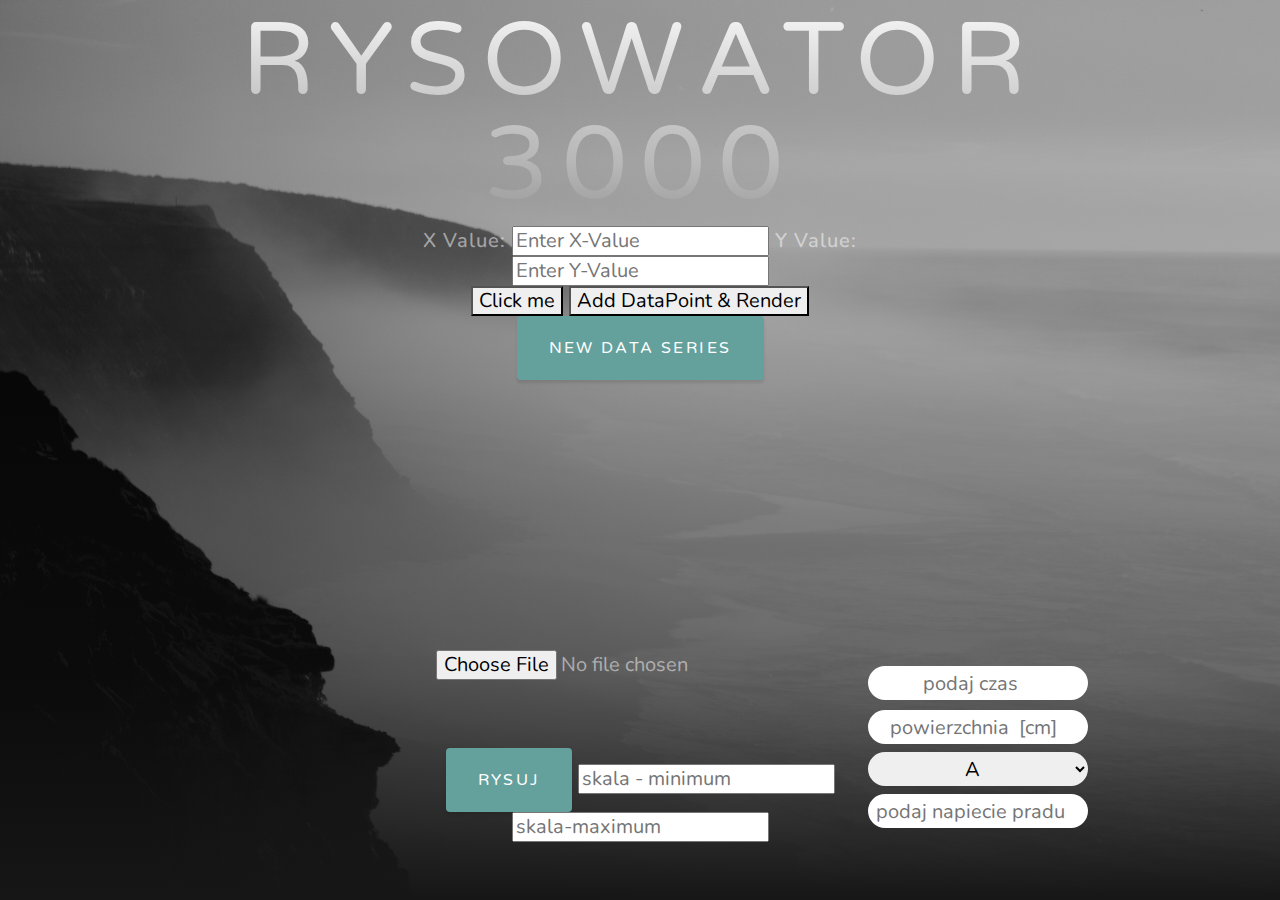
==== commit 52d36f12: "Copy div X,Y added" ====
--- a/index.html
+++ b/index.html
@@ -10,6 +10,8 @@
 
     <title>Grayscale - Start Bootstrap Theme</title>
 <script type="text/javascript" src="js/data.js"></script>
+  <script src="https://ajax.googleapis.com/ajax/libs/jquery/3.3.1/jquery.min.js"></script>
+
     <!-- Bootstrap core CSS -->
     <link href="vendor/bootstrap/css/bootstrap.min.css" rel="stylesheet">
 
@@ -35,9 +37,39 @@
         <div class="mx-auto text-center">
           <h1 class="mx-auto my-0 text-uppercase">RYSOWATOR 3000</h1>
           <h2 class="text-white-50 mx-auto mt-2 mb-5">
-         
-          
-           
+      
+  <div > 
+       X Value:
+    <input id="duplicaterX" type="number" step="any" placeholder="Enter X-Value"> Y Value:
+    <input id="duplicaterY" type="number" step="any" placeholder="Enter Y-Value">
+ </div>
+  <button id="button" onlick="duplicate()">Click me</button>
+  <script type="text/javascript">
+    document.getElementById('button').onclick = duplicate;
+
+
+var i = 0;
+var z = 0;
+var originalX = document.getElementById('duplicaterX');
+var originalY = document.getElementById('duplicaterY');
+
+function duplicate() {
+    var clone = originalX.cloneNode(true); // "deep" clone
+    clone.id = "duplicetorX" + ++i; // there can only be one element with an ID
+    originalX.parentNode.appendChild(clone);
+
+     var clone = originalY.cloneNode(true); // "deep" clone
+    clone.id = "duplicetorY" + ++z; // there can only be one element with an ID
+    originalY.parentNode.appendChild(clone);
+}
+  </script>
+
+  
+   <button id="renderButton">Add DataPoint & Render</button>
+     <a href="#about" class="btn btn-primary js-scroll-trigger"  id="new_data" >new data series</a>
+    <div id="chartContainer" style="height: 270px; width: 100%;">
+    </div>
+    <script type="text/javascript" src="https://canvasjs.com/assets/script/canvasjs.min.js"></script>
            
           <input type="file" id="csvFileInput" onchange="handleFiles(this.files)"
           accept=".csv" >
@@ -53,11 +85,15 @@
            <input type="number" step="0.001" id='minimum' placeholder="skala - minimum">
             <input type="number" step="0.001" id='maximum' placeholder="skala-maximum">
           <div id="chartContainer" ></div>
+         
+        <div id="pointChart"></div>
+           
         </div>
       </div>
     </header>
 
     
+  <script src="https://ajax.googleapis.com/ajax/libs/jquery/3.3.1/jquery.min.js"</script>
 
     <!-- Bootstrap core JavaScript -->
     <script src="vendor/jquery/jquery.min.js"></script>
@@ -70,8 +106,9 @@
     <script src="js/grayscale.min.js"></script>
   <script type="text/javascript" src="js/read-csv.js"></script>
    <script type="text/javascript" src="js/data.js"></script>
+    <script type="text/javascript" src="js/pointChart.js"></script>
   <script src="http://canvasjs.com/assets/script/canvasjs.min.js"></script>
-
+  <script> src="https://ajax.googleapis.com/ajax/libs/jquery/3.3.1/jquery.min.js"</script>
 
   </body>
 
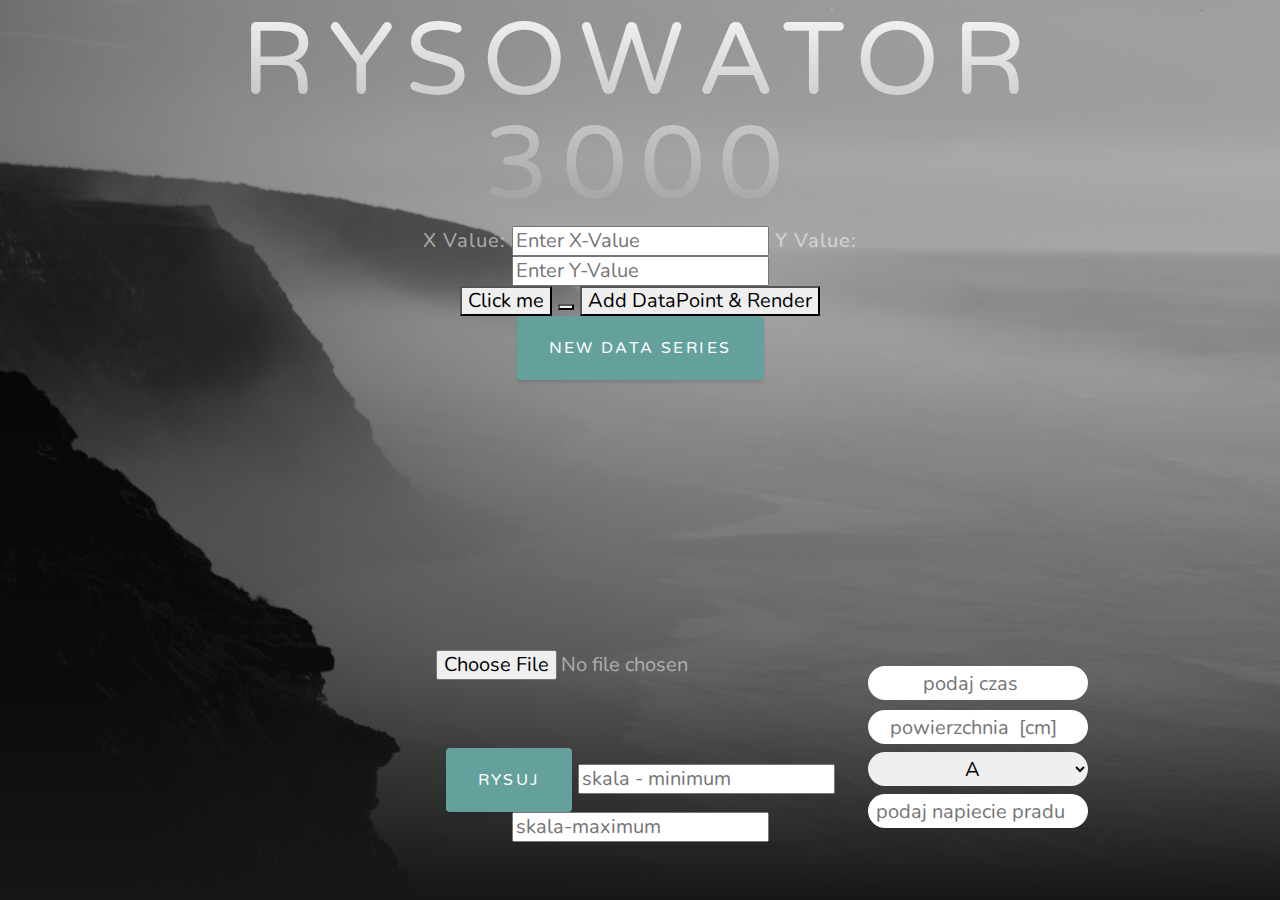
==== commit edceec27: "scatter Chart from user input without multiple series" ====
--- a/index.html
+++ b/index.html
@@ -40,30 +40,30 @@
       
   <div > 
        X Value:
-    <input id="duplicaterX" type="number" step="any" placeholder="Enter X-Value"> Y Value:
-    <input id="duplicaterY" type="number" step="any" placeholder="Enter Y-Value">
+    <input id="duplicatorX0" type="number" step="any" placeholder="Enter X-Value"> Y Value:
+    <input id="duplicatorY0" type="number" step="any" placeholder="Enter Y-Value">
  </div>
   <button id="button" onlick="duplicate()">Click me</button>
   <script type="text/javascript">
     document.getElementById('button').onclick = duplicate;
 
 
-var i = 0;
-var z = 0;
-var originalX = document.getElementById('duplicaterX');
-var originalY = document.getElementById('duplicaterY');
+ iX = 0;
+ zY = 0;
+var originalX = document.getElementById('duplicatorX0');
+var originalY = document.getElementById('duplicatorY0');
 
 function duplicate() {
     var clone = originalX.cloneNode(true); // "deep" clone
-    clone.id = "duplicetorX" + ++i; // there can only be one element with an ID
+    clone.id = "duplicatorX" + ++iX; // there can only be one element with an ID
     originalX.parentNode.appendChild(clone);
 
      var clone = originalY.cloneNode(true); // "deep" clone
-    clone.id = "duplicetorY" + ++z; // there can only be one element with an ID
+    clone.id = "duplicatorY" + ++zY; // there can only be one element with an ID
     originalY.parentNode.appendChild(clone);
 }
   </script>
-
+<button id="add"></button>
   
    <button id="renderButton">Add DataPoint & Render</button>
      <a href="#about" class="btn btn-primary js-scroll-trigger"  id="new_data" >new data series</a>
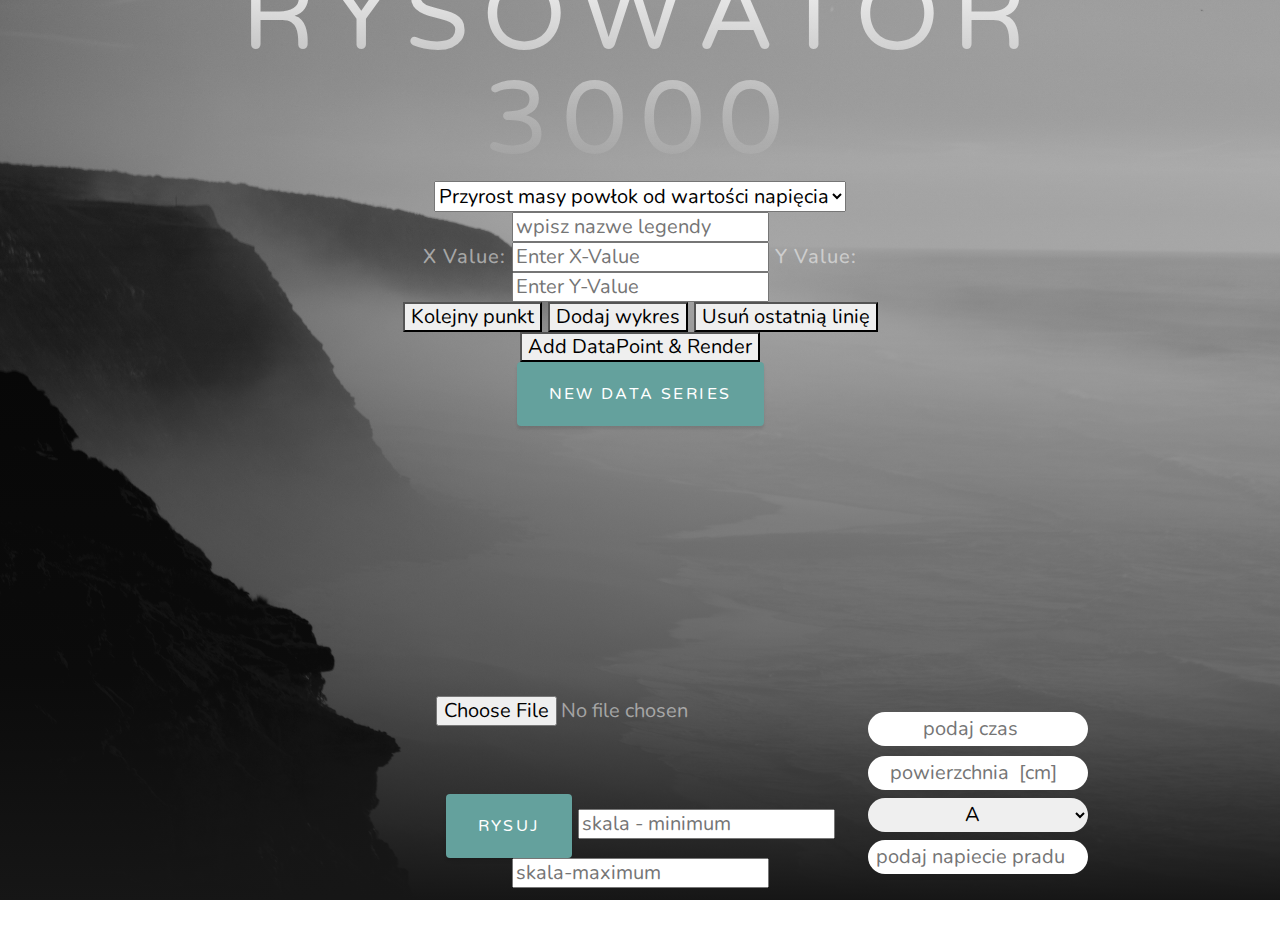
==== commit 219ecae6: "scatter chart works and legend added" ====
--- a/index.html
+++ b/index.html
@@ -2,8 +2,8 @@
 <html lang="en">
 
   <head>
-
-    <meta charset="utf-8">
+    <meta charset="UTF-8"> 
+   
     <meta name="viewport" content="width=device-width, initial-scale=1, shrink-to-fit=no">
     <meta name="description" content="">
     <meta name="author" content="">
@@ -37,13 +37,18 @@
         <div class="mx-auto text-center">
           <h1 class="mx-auto my-0 text-uppercase">RYSOWATOR 3000</h1>
           <h2 class="text-white-50 mx-auto mt-2 mb-5">
-      
+       <select name="Przyrost_masy" id='Przyrost_masy' >
+          <option value="1" >Przyrost masy powłok od wartości napięcia</option>
+          <option value="2">Przyrost masy powłok od czasu osadzania</option>
+          </select>
+              <input id="nazwaLinii"   placeholder="wpisz nazwe legendy">
+
   <div > 
        X Value:
     <input id="duplicatorX0" type="number" step="any" placeholder="Enter X-Value"> Y Value:
     <input id="duplicatorY0" type="number" step="any" placeholder="Enter Y-Value">
  </div>
-  <button id="button" onlick="duplicate()">Click me</button>
+  <button id="button" onlick="duplicate()">Kolejny punkt</button>
   <script type="text/javascript">
     document.getElementById('button').onclick = duplicate;
 
@@ -63,7 +68,9 @@
     originalY.parentNode.appendChild(clone);
 }
   </script>
-<button id="add"></button>
+<button id="remove">Dodaj wykres</button>
+<button id="removerr">Usuń ostatnią linię</button>
+  
   
    <button id="renderButton">Add DataPoint & Render</button>
      <a href="#about" class="btn btn-primary js-scroll-trigger"  id="new_data" >new data series</a>
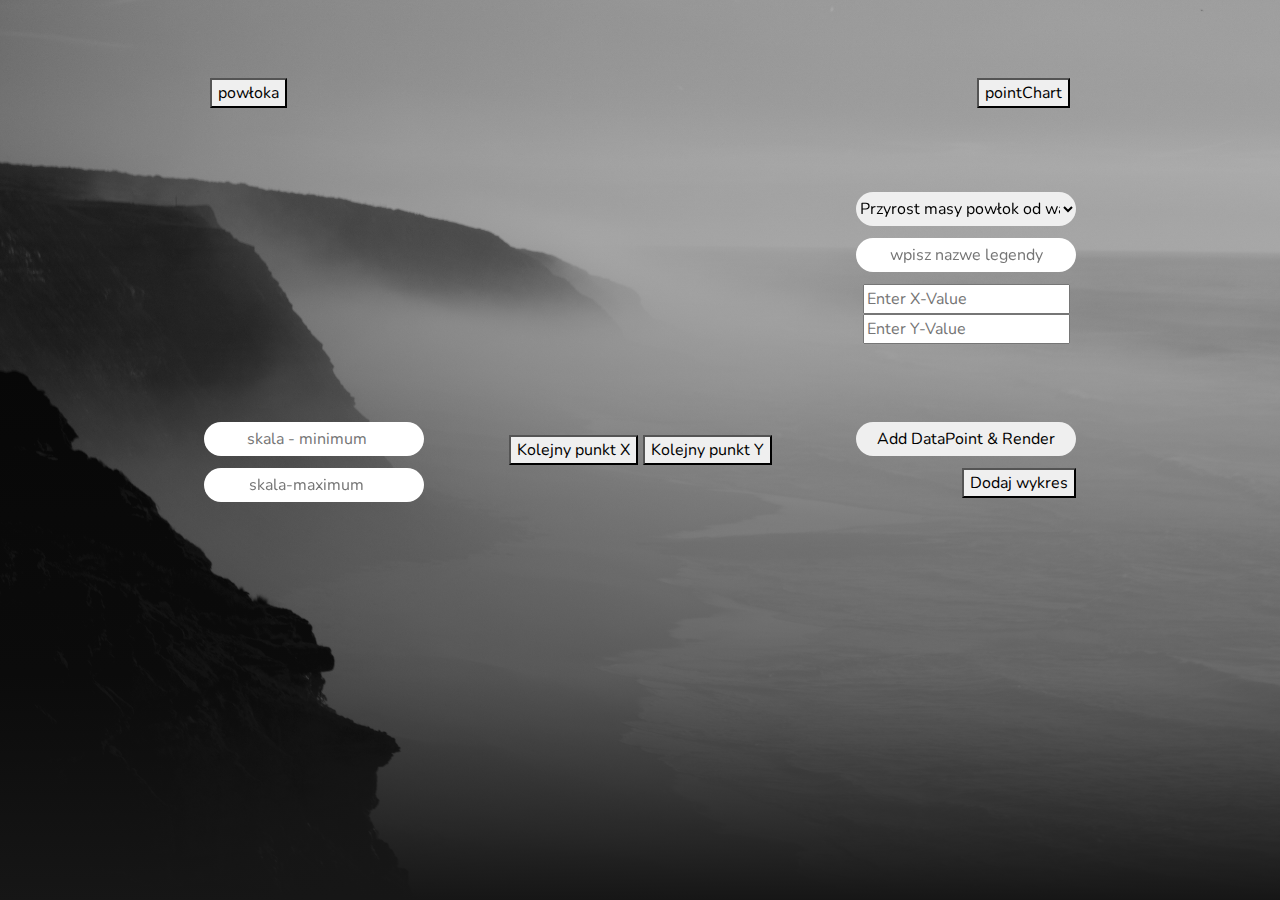
==== commit 3f77b9f7: "line chart + error chart" ====
--- a/index.html
+++ b/index.html
@@ -8,9 +8,9 @@
     <meta name="description" content="">
     <meta name="author" content="">
 
-    <title>Grayscale - Start Bootstrap Theme</title>
-<script type="text/javascript" src="js/data.js"></script>
-  <script src="https://ajax.googleapis.com/ajax/libs/jquery/3.3.1/jquery.min.js"></script>
+   
+    <script type="text/javascript" src="js/data.js"></script>
+    <script src="https://ajax.googleapis.com/ajax/libs/jquery/3.3.1/jquery.min.js"></script>
 
     <!-- Bootstrap core CSS -->
     <link href="vendor/bootstrap/css/bootstrap.min.css" rel="stylesheet">
@@ -35,50 +35,76 @@
     <header class="masthead">
       <div class="container d-flex h-100 align-items-center">
         <div class="mx-auto text-center">
-          <h1 class="mx-auto my-0 text-uppercase">RYSOWATOR 3000</h1>
-          <h2 class="text-white-50 mx-auto mt-2 mb-5">
+          <!--<h1 class="mx-auto my-0 text-uppercase">RYSOWATOR 3000</h1> 
+          <h2 class="text-white-50 mx-auto mt-2 mb-5">-->
+            <button id="scatterChartbtn">powłoka</button>
+             <button id="pointChartbtn">pointChart</button>
+            
+        <div id="pointChartt">    
        <select name="Przyrost_masy" id='Przyrost_masy' >
           <option value="1" >Przyrost masy powłok od wartości napięcia</option>
           <option value="2">Przyrost masy powłok od czasu osadzania</option>
           </select>
               <input id="nazwaLinii"   placeholder="wpisz nazwe legendy">
 
-  <div > 
-       X Value:
-    <input id="duplicatorX0" type="number" step="any" placeholder="Enter X-Value"> Y Value:
+  <div id="copy"> 
+     
+    <input id="duplicatorX0" type="number" step="any" placeholder="Enter X-Value">
     <input id="duplicatorY0" type="number" step="any" placeholder="Enter Y-Value">
  </div>
-  <button id="button" onlick="duplicate()">Kolejny punkt</button>
+  <button id="buttonX" onlick="duplicateX()">Kolejny punkt X</button> 
+   <button id="buttonY" onlick="duplicateY()">Kolejny punkt Y</button> 
   <script type="text/javascript">
-    document.getElementById('button').onclick = duplicate;
+    document.getElementById('buttonX').onclick = duplicateX;
 
 
  iX = 0;
- zY = 0;
+index=0;
 var originalX = document.getElementById('duplicatorX0');
 var originalY = document.getElementById('duplicatorY0');
 
-function duplicate() {
+function duplicateX() {
     var clone = originalX.cloneNode(true); // "deep" clone
-    clone.id = "duplicatorX" + ++iX; // there can only be one element with an ID
+    clone.id = "duplicatorX" + ++iX;
+    index ++; // there can only be one element with an ID
     originalX.parentNode.appendChild(clone);
 
-     var clone = originalY.cloneNode(true); // "deep" clone
+    
+}
+  </script>
+  <script type="text/javascript">
+    document.getElementById('buttonY').onclick = duplicateY;
+ zY = 0;
+
+ var originalY = document.getElementById('duplicatorY0');
+var originalX = document.getElementById('duplicatorX0');
+
+function duplicateY() {
+   
+
+      var clone = originalY.cloneNode(true); // "deep" clone
     clone.id = "duplicatorY" + ++zY; // there can only be one element with an ID
     originalY.parentNode.appendChild(clone);
+    for(var z=0;z<= iX;z++){
+      var clone = originalX.cloneNode(true); // "deep" clone
+    ++index;
+    clone.id = "duplicatorX" + index // there can only be one element with an ID
+    originalX.parentNode.appendChild(clone);
+    
+  }
+   
 }
   </script>
-<button id="remove">Dodaj wykres</button>
-<button id="removerr">Usuń ostatnią linię</button>
-  
+ <button id="remove">Dodaj wykres</button>
+
   
    <button id="renderButton">Add DataPoint & Render</button>
-     <a href="#about" class="btn btn-primary js-scroll-trigger"  id="new_data" >new data series</a>
-    <div id="chartContainer" style="height: 270px; width: 100%;">
+    
     </div>
+  </div>
     <script type="text/javascript" src="https://canvasjs.com/assets/script/canvasjs.min.js"></script>
            
-          <input type="file" id="csvFileInput" onchange="handleFiles(this.files)"
+   <!--       <input type="file" id="csvFileInput" onchange="handleFiles(this.files)"
           accept=".csv" >
           <input type="number" step="0.001" id='time' placeholder="podaj czas">
           <input type="number" step="0.001" id='pole_probki'placeholder=" powierzchnia  [cm]">
@@ -89,6 +115,12 @@
           <input type="number" step="0.001" id='napiecie_pradu' placeholder="podaj napiecie pradu">
 
           <a href="#about" class="btn btn-primary js-scroll-trigger"  id="cli" >Rysuj</a>
+         <!-- <div id="nameOfPoint">
+          <b>
+            " Zależność gęstości prądu od czasu osadzania powłoki przy napięciu wynoszącym " 
+            + <script>document.getElementById('napiecie_pradu').value </script>+ "V"
+          </b>
+        </div> -->
            <input type="number" step="0.001" id='minimum' placeholder="skala - minimum">
             <input type="number" step="0.001" id='maximum' placeholder="skala-maximum">
           <div id="chartContainer" ></div>
--- a/css/grayscale.min.css
+++ b/css/grayscale.min.css
@@ -4,22 +4,41 @@
  * Licensed under MIT (https://github.com/BlackrockDigital/startbootstrap-grayscale/blob/master/LICENSE)
  */#mainNav{min-height:56px;background-color:#fff}#mainNav .navbar-toggler{font-size:80%;padding:.75rem;color:#64a19d;border:1px solid #64a19d}#mainNav .navbar-toggler:focus{outline:0}#mainNav .navbar-brand{color:#161616;font-weight:700;padding:.9rem 0}#mainNav .navbar-nav .nav-item:hover{color:fade(white,80%);outline:0;background-color:transparent}#mainNav .navbar-nav .nav-item:active,#mainNav .navbar-nav .nav-item:focus{outline:0;background-color:transparent}@media (min-width:992px){#mainNav{padding-top:0;padding-bottom:0;border-bottom:none;background-color:transparent;-webkit-transition:background-color .3s ease-in-out;transition:background-color .3s ease-in-out}#mainNav .navbar-brand{padding:.5rem 0;color:rgba(255,255,255,.5)}#mainNav .nav-link{-webkit-transition:none;transition:none;padding:2rem 1.5rem;color:rgba(255,255,255,.5)}#mainNav .nav-link:hover{color:rgba(255,255,255,.75)}#mainNav .nav-link:active{color:#fff}#mainNav.navbar-shrink{background-color:#fff}#mainNav.navbar-shrink .navbar-brand{color:#161616}#mainNav.navbar-shrink .nav-link{color:#161616;padding:1.5rem 1.5rem 1.25rem;border-bottom:.25rem solid transparent}#mainNav.navbar-shrink .nav-link:hover{color:#64a19d}#mainNav.navbar-shrink .nav-link:active{color:#467370}#mainNav.navbar-shrink .nav-link.active{color:#64a19d;outline:0;border-bottom:.25rem solid #64a19d}}.masthead{position:relative;width:100%;height:auto;min-height:35rem;padding:15rem 0;background:-webkit-gradient(linear,left top,left bottom,from(rgba(22,22,22,.1)),color-stop(75%,rgba(22,22,22,.5)),to(#161616)),url(../img/bg-masthead.jpg);background:linear-gradient(to bottom,rgba(22,22,22,.1) 0,rgba(22,22,22,.5) 75%,#161616 100%),url(../img/bg-masthead.jpg);background-position:center;background-repeat:no-repeat;background-attachment:scroll;background-size:cover}.masthead h1{font-family:'Varela Round';font-size:2.5rem;line-height:2.5rem;letter-spacing:.8rem;background:-webkit-linear-gradient(rgba(255,255,255,.9),rgba(255,255,255,0));-webkit-text-fill-color:transparent;-webkit-background-clip:text}.masthead h2{max-width:20rem;font-size:1rem}@media (min-width:768px){.masthead h1{font-size:4rem;line-height:4rem}}@media (min-width:992px){.masthead{height:100vh;padding:0}.masthead h1{font-size:6.5rem;line-height:6.5rem;letter-spacing:.8rem}.masthead h2{max-width:30rem;font-size:1.25rem}}.btn{-webkit-box-shadow:0 .1875rem .1875rem 0 rgba(0,0,0,.1)!important;box-shadow:0 .1875rem .1875rem 0 rgba(0,0,0,.1)!important;padding:1.25rem 2rem;font-family:'Varela Round';font-size:80%;text-transform:uppercase;letter-spacing:.15rem;border:0}.btn-primary{background-color:#64a19d}.btn-primary:hover{background-color:#4f837f}.btn-primary:focus{background-color:#4f837f;color:#fff}.btn-primary:active{background-color:#467370!important}.about-section{padding-top:10rem;background:-webkit-gradient(linear,left top,left bottom,from(#161616),color-stop(75%,rgba(22,22,22,.9)),to(rgba(22,22,22,.8)));background:linear-gradient(to bottom,#161616 0,rgba(22,22,22,.9) 75%,rgba(22,22,22,.8) 100%)}.about-section p{margin-bottom:5rem}.projects-section{padding:10rem 0}.projects-section .featured-text{padding:2rem}@media (min-width:992px){.projects-section .featured-text{padding:0 0 0 2rem;border-left:.5rem solid #64a19d}}.projects-section .project-text{padding:3rem;font-size:90%}@media (min-width:992px){.projects-section .project-text{padding:5rem}.projects-section .project-text hr{border-color:#64a19d;border-width:.25rem;width:30%}}.signup-section{padding:10rem 0;background:-webkit-gradient(linear,left top,left bottom,from(rgba(22,22,22,.1)),color-stop(75%,rgba(22,22,22,.5)),to(#161616)),url(../img/bg-signup.jpg);background:linear-gradient(to bottom,rgba(22,22,22,.1) 0,rgba(22,22,22,.5) 75%,#161616 100%),url(../img/bg-signup.jpg);background-position:center;background-repeat:no-repeat;background-attachment:scroll;background-size:cover}.signup-section .form-inline input{-webkit-box-shadow:0 .1875rem .1875rem 0 rgba(0,0,0,.1)!important;box-shadow:0 .1875rem .1875rem 0 rgba(0,0,0,.1)!important;padding:1.25rem 2rem;height:auto;font-family:'Varela Round';font-size:80%;text-transform:uppercase;letter-spacing:.15rem;border:0}.contact-section{padding:5rem 0 0}.contact-section .card{border:0;border-bottom:.25rem solid #64a19d}.contact-section .card h4{font-size:.8rem;font-family:'Varela Round';text-transform:uppercase;letter-spacing:.15rem}.contact-section .card hr{border-color:#64a19d;border-width:.25rem;width:3rem}.contact-section .social{margin-top:5rem}.contact-section .social a{text-align:center;height:3rem;width:3rem;background:rgba(255,255,255,.1);border-radius:100%;line-height:3rem;color:rgba(255,255,255,.3)}.contact-section .social a:hover{color:rgba(255,255,255,.5)}.contact-section .social a:active{color:#fff}body{font-family:Nunito;letter-spacing:.0625em}a{color:#64a19d}a:focus,a:hover{text-decoration:none;color:#3c6360}.bg-black{background-color:#161616!important}.bg-primary{background-color:#64a19d!important}.text-primary{color:#64a19d!important}footer{padding:5rem 0}
 
+#scatterChartbtn{
+  position: fixed;
+    top: 78px;
+   left: 210px; 
+}
+#pointChartbtn
+{
+   position: fixed;
+  top: 78px;
+   right: 210px; 
+   text-align: center;
+}
+
+#csvFileInput{
+  position: fixed;
+  top:192px;
+  left: 204px;
+ }
  #time{
-  text-align: center;
- border:none;
-  outline:none;
-  display:inline-block;
-  height:34px;
-  vertical-align:middle;
-  position:relative;
-  bottom:14px;
-  right:9px;
-  border-radius:22px;
-  width:220px;
-  box-sizing:border-box;
-  position: relative;
-  top:478;
-  left: 451px;
+
+  text-align: center;
+ border:none;
+  outline:none;
+  display:inline-block;
+  height:34px;
+  vertical-align:middle;
+  position:relative;
+  bottom:14px;
+  right:9px;
+  border-radius:22px;
+  width:220px;
+  box-sizing:border-box;
+  position: fixed;
+  top: 238px;
+  left: 204px;
  	
  }
  #pole_probki
@@ -36,9 +55,9 @@
   border-radius:22px;
   width:220px;
   box-sizing:border-box;
-  position: relative;
-  top:30px;
-  left: 225px;
+  position: fixed;
+  top: 284px;
+  left: 204px;
  	
  }
  #jednostka
@@ -51,13 +70,13 @@
   vertical-align:middle;
   position:relative;
   bottom:14px;
-  right:9px;
-  border-radius:22px;
-  width:220px;
-  box-sizing:border-box;
-  position: relative;
-  top:38px;
-  left: 451px;
+  
+  border-radius:22px;
+  width:220px;
+  box-sizing:border-box;
+  position: fixed;
+  top: 330px;
+  left: 204px;
  	
  }
  #napiecie_pradu
@@ -75,24 +94,174 @@
   border-radius:22px;
   width:220px;
   box-sizing:border-box;
-  position: relative;
-  top:80px;
-  left: 225px;
-
- 	
- }
- 
-
- #chartContainer
- {
-
-  
-   position: relative;
+  position: fixed;
+  top:376px;
+  left: 204px;
+
+ 	
+ }
+
+#minimum{
+  text-align: center;
+ border:none;
+  outline:none;
+  display:inline-block;
+  height:34px;
+  vertical-align:middle;
+  position:relative;
+  bottom:14px;
+  right:9px;
+  border-radius:22px;
+  width:220px;
+  box-sizing:border-box;
+  position: fixed;
+  top:422px;
+  left: 204px;
+}
+#maximum
+{
+ text-align: center;
+ border:none;
+  outline:none;
+  display:inline-block;
+  height:34px;
+  vertical-align:middle;
+  position:relative;
+  bottom:14px;
+  right:9px;
+  border-radius:22px;
+  width:220px;
+  box-sizing:border-box;
+  position: fixed;
+  top:468px;
+  left: 204px;
+}
+#cli{
+  position: fixed;
+  top:514px;
+  left: 204px;
+}
+#nameOfPoint{
+  position: fixed;
+  top:593px;
+  left: 204px;
+}
+ #pointChart
+ {
+  
+   position: fixed;
+   top:582px;
+   left: 204px;
   margin: auto;
   
   width: 80vw;
  }
+
+#Przyrost_masy{
+  text-align: center;
+ border:none;
+  outline:none;
+  display:inline-block;
+  height:34px;
+  vertical-align:middle;
+  position:relative;
+  bottom:14px;
+  right:9px;
+  border-radius:22px;
+  width:220px;
+  box-sizing:border-box;
+   position: fixed;
+  top:192px;
+  right: 204px;
+}
+#nazwaLinii{
+   text-align: center;
+ border:none;
+  outline:none;
+  display:inline-block;
+  height:34px;
+  vertical-align:middle;
+  position:relative;
+  bottom:14px;
+  right:9px;
+  border-radius:22px;
+  width:220px;
+  box-sizing:border-box;
+  position: fixed;
+  top: 238px;
+  right: 204px;
+}
+#copy{  clear: both;
+  float: left;
+  text-align: center;
+ border:none;
+  outline:none;
+  display:inline-block;
+  height:34px;
+  vertical-align:middle;
+  position:relative;
+  bottom:14px;
+  right:9px;
+  border-radius:22px;
+  width:220px;
+  box-sizing:border-box;
+   position: absolute;
+  top: 284px;
+  right: 204px;
+
+}
+/*#duplicatorY0{
+  text-align: center;
+ border:none;
+  outline:none;
+  display:inline-block;
+  height:34px;
+  vertical-align:middle;
+  position:relative;
+  bottom:14px;
+  
+  border-radius:22px;
+  width:220px;
+  box-sizing:border-box;
+  position: absolute;
+  top: 330px;
+  right: 204px;
+}*/
+#button{  clear: both;
+   position: absolute;
+  top:376px;
+  right: 204px;
+}
+#renderButton{  clear: both;
+ text-align: center;
+ border:none;
+  outline:none;
+  display:inline-block;
+  height:34px;
+  vertical-align:middle;
+  position:absolute;
+  bottom:14px;
+  right:9px;
+  border-radius:22px;
+  width:220px;
+  box-sizing:border-box;
+  position: absolute;
+  top:422px;
+  right: 204px;
+}
+#remove{ clear: both;
+  display:inline-block;
+  position: absolute;
+  top:468px;
+  right: 204px;
+
+}
+
+
+
+
+
 canvas {
     width: 100% ;
     height: auto ;
-}+}
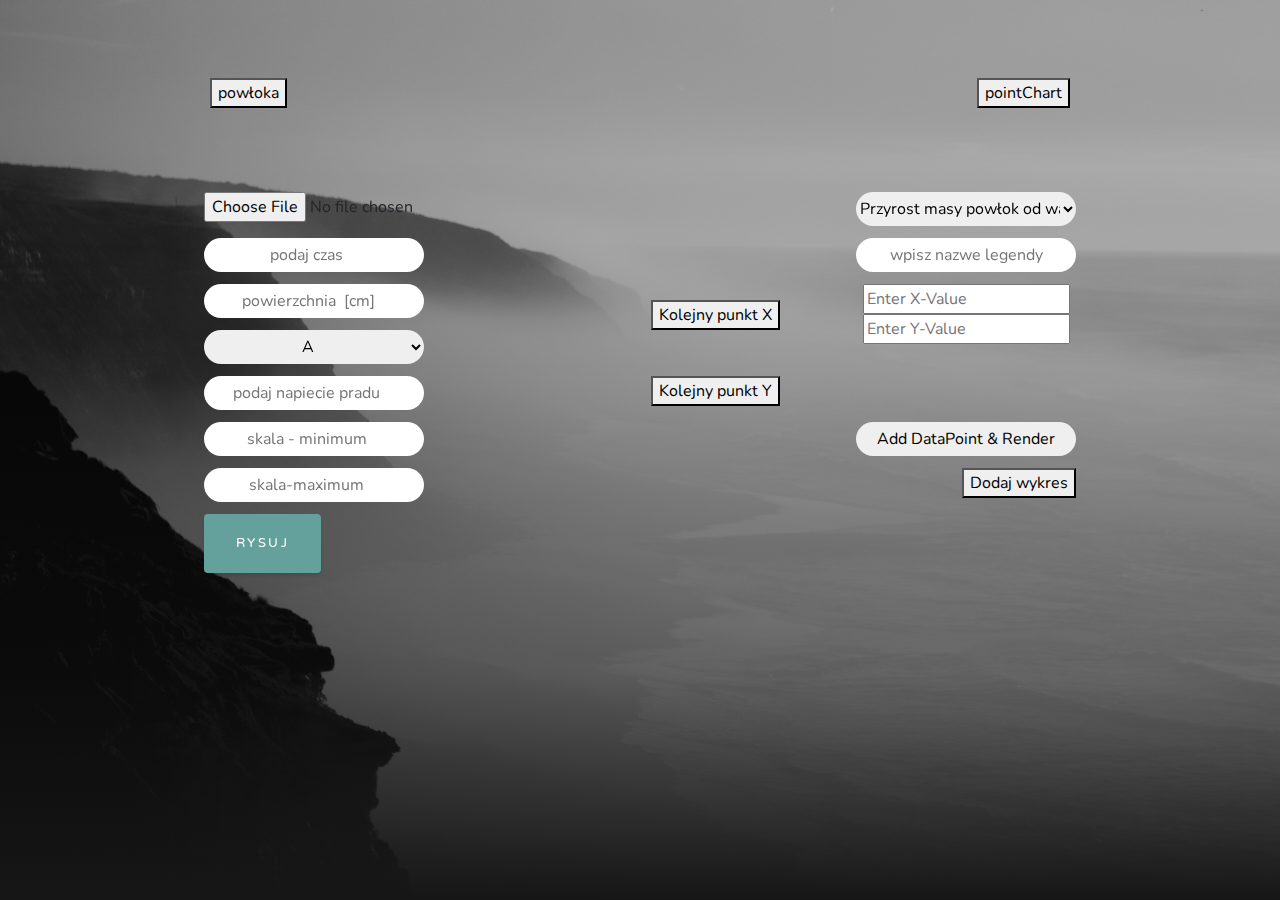
==== commit 4304caac: "scatter chart & dashed line works" ====
--- a/index.html
+++ b/index.html
@@ -60,13 +60,15 @@
 
  iX = 0;
 index=0;
+ delete_counterX=0;
 var originalX = document.getElementById('duplicatorX0');
 var originalY = document.getElementById('duplicatorY0');
 
 function duplicateX() {
     var clone = originalX.cloneNode(true); // "deep" clone
     clone.id = "duplicatorX" + ++iX;
-    index ++; // there can only be one element with an ID
+    index ++; 
+    delete_counterX ++; // there can only be one element with an ID
     originalX.parentNode.appendChild(clone);
 
     
@@ -75,12 +77,12 @@
   <script type="text/javascript">
     document.getElementById('buttonY').onclick = duplicateY;
  zY = 0;
-
+ delete_counterY=0;
  var originalY = document.getElementById('duplicatorY0');
 var originalX = document.getElementById('duplicatorX0');
 
 function duplicateY() {
-   
+  delete_counterY++;
 
       var clone = originalY.cloneNode(true); // "deep" clone
     clone.id = "duplicatorY" + ++zY; // there can only be one element with an ID
@@ -104,7 +106,7 @@
   </div>
     <script type="text/javascript" src="https://canvasjs.com/assets/script/canvasjs.min.js"></script>
            
-   <!--       <input type="file" id="csvFileInput" onchange="handleFiles(this.files)"
+         <input type="file" id="csvFileInput" onchange="handleFiles(this.files)"
           accept=".csv" >
           <input type="number" step="0.001" id='time' placeholder="podaj czas">
           <input type="number" step="0.001" id='pole_probki'placeholder=" powierzchnia  [cm]">
--- a/css/grayscale.min.css
+++ b/css/grayscale.min.css
@@ -227,10 +227,15 @@
   top: 330px;
   right: 204px;
 }*/
-#button{  clear: both;
+#buttonX{  clear: both;
+   position: absolute;
+  top:300px;
+  right: 500px;
+}
+#buttonY{  clear: both;
    position: absolute;
   top:376px;
-  right: 204px;
+  right: 500px;
 }
 #renderButton{  clear: both;
  text-align: center;
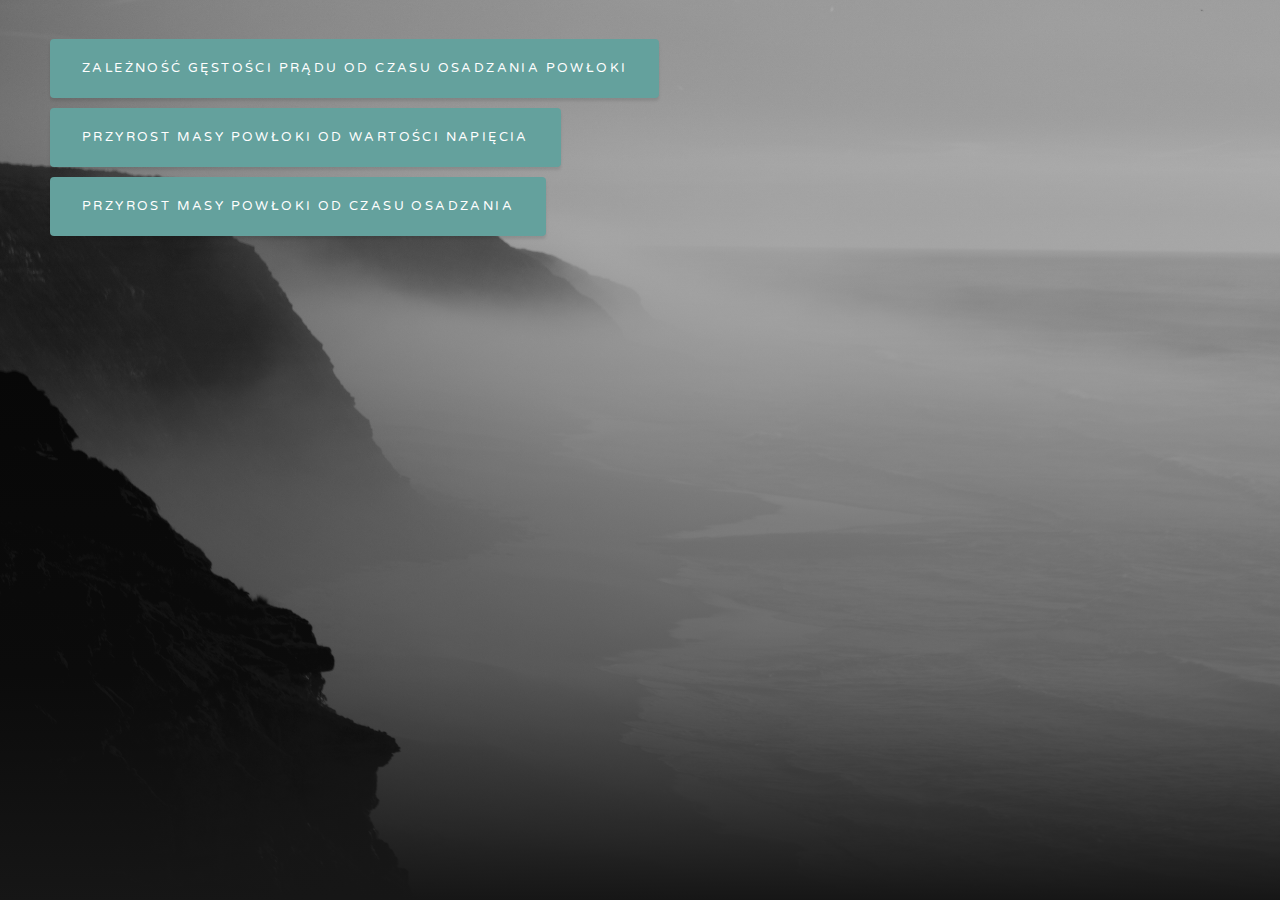
==== commit 8858f687: "work on css" ====
--- a/index.html
+++ b/index.html
@@ -37,23 +37,32 @@
         <div class="mx-auto text-center">
           <!--<h1 class="mx-auto my-0 text-uppercase">RYSOWATOR 3000</h1> 
           <h2 class="text-white-50 mx-auto mt-2 mb-5">-->
-            <button id="scatterChartbtn">powłoka</button>
-             <button id="pointChartbtn">pointChart</button>
+            <button id="Gestosc_pradu" class="btn btn-primary js-scroll-trigger" onclick="fakechart()"; 
+            >Zależność gęstości prądu od czasu osadzania powłoki</button>
+             <button id="masaOdNapiecia" class="btn btn-primary js-scroll-trigger"
+             ><input type="radio" name="main-categories" id="zxc" checked="false" style="display:none;"/> 
+
+             Przyrost masy powłoki od wartości napięcia</button>
+              <button id="masaOdCzasu" class="btn btn-primary js-scroll-trigger"
+              ><input type="radio" name="main-categories" id="asd" checked="false"  style="display:none;"/> 
+              Przyrost masy powłoki od czasu osadzania</button>
             
-        <div id="pointChartt">    
-       <select name="Przyrost_masy" id='Przyrost_masy' >
-          <option value="1" >Przyrost masy powłok od wartości napięcia</option>
-          <option value="2">Przyrost masy powłok od czasu osadzania</option>
-          </select>
+        <div id="pointChartt" style="display:none;">    
+       
               <input id="nazwaLinii"   placeholder="wpisz nazwe legendy">
 
-  <div id="copy"> 
+  <div id="copyY"> 
      
+    <input id="duplicatorY0" type="number" step="any" placeholder="Enter Y-Value"> 
+   
+ </div>
+ <div id="copyX">
     <input id="duplicatorX0" type="number" step="any" placeholder="Enter X-Value">
-    <input id="duplicatorY0" type="number" step="any" placeholder="Enter Y-Value">
+   
  </div>
+  <button id="buttonY" onlick="duplicateY()">Kolejny punkt Y</button> 
   <button id="buttonX" onlick="duplicateX()">Kolejny punkt X</button> 
-   <button id="buttonY" onlick="duplicateY()">Kolejny punkt Y</button> 
+  
   <script type="text/javascript">
     document.getElementById('buttonX').onclick = duplicateX;
 
@@ -100,10 +109,11 @@
  <button id="remove">Dodaj wykres</button>
 
   
-   <button id="renderButton">Add DataPoint & Render</button>
+   
     
     </div>
-  </div>
+  </div> 
+  <div id=gestosc style="display:none;">
     <script type="text/javascript" src="https://canvasjs.com/assets/script/canvasjs.min.js"></script>
            
          <input type="file" id="csvFileInput" onchange="handleFiles(this.files)"
@@ -117,38 +127,36 @@
           <input type="number" step="0.001" id='napiecie_pradu' placeholder="podaj napiecie pradu">
 
           <a href="#about" class="btn btn-primary js-scroll-trigger"  id="cli" >Rysuj</a>
-         <!-- <div id="nameOfPoint">
-          <b>
-            " Zależność gęstości prądu od czasu osadzania powłoki przy napięciu wynoszącym " 
-            + <script>document.getElementById('napiecie_pradu').value </script>+ "V"
-          </b>
-        </div> -->
+        
            <input type="number" step="0.001" id='minimum' placeholder="skala - minimum">
             <input type="number" step="0.001" id='maximum' placeholder="skala-maximum">
+            </div>
           <div id="chartContainer" ></div>
          
         <div id="pointChart"></div>
            
         </div>
-      </div>
+      </div> 
     </header>
 
     
   <script src="https://ajax.googleapis.com/ajax/libs/jquery/3.3.1/jquery.min.js"</script>
 
-    <!-- Bootstrap core JavaScript -->
+   
     <script src="vendor/jquery/jquery.min.js"></script>
     <script src="vendor/bootstrap/js/bootstrap.bundle.min.js"></script>
 
-    <!-- Plugin JavaScript -->
+  
     <script src="vendor/jquery-easing/jquery.easing.min.js"></script>
 
-    <!-- Custom scripts for this template -->
+  
     <script src="js/grayscale.min.js"></script>
+     <script src="js/showDiv.js"></script>
   <script type="text/javascript" src="js/read-csv.js"></script>
    <script type="text/javascript" src="js/data.js"></script>
     <script type="text/javascript" src="js/pointChart.js"></script>
   <script src="http://canvasjs.com/assets/script/canvasjs.min.js"></script>
+  
   <script> src="https://ajax.googleapis.com/ajax/libs/jquery/3.3.1/jquery.min.js"</script>
 
   </body>
--- a/css/grayscale.min.css
+++ b/css/grayscale.min.css
@@ -19,8 +19,8 @@
 
 #csvFileInput{
   position: fixed;
-  top:192px;
-  left: 204px;
+  top:255px;
+  left: 50px;
  }
  #time{
 
@@ -34,11 +34,12 @@
   bottom:14px;
   right:9px;
   border-radius:22px;
-  width:220px;
-  box-sizing:border-box;
-  position: fixed;
-  top: 238px;
-  left: 204px;
+  width:200px;
+
+  box-sizing:border-box;
+  position: fixed;
+  top: 301px;
+  left: 50px;
  	
  }
  #pole_probki
@@ -53,11 +54,11 @@
   bottom:14px;
   right:9px;
   border-radius:22px;
-  width:220px;
-  box-sizing:border-box;
-  position: fixed;
-  top: 284px;
-  left: 204px;
+   width:200px;
+  box-sizing:border-box;
+  position: fixed;
+  top: 347px;
+  left: 50px;
  	
  }
  #jednostka
@@ -72,11 +73,11 @@
   bottom:14px;
   
   border-radius:22px;
-  width:220px;
-  box-sizing:border-box;
-  position: fixed;
-  top: 330px;
-  left: 204px;
+  width:200px;
+  box-sizing:border-box;
+  position: fixed;
+  top: 393px;
+  left: 50px;
  	
  }
  #napiecie_pradu
@@ -92,11 +93,11 @@
   bottom:14px;
   right:9px;
   border-radius:22px;
-  width:220px;
-  box-sizing:border-box;
-  position: fixed;
-  top:376px;
-  left: 204px;
+   width:200px;
+  box-sizing:border-box;
+  position: fixed;
+  top:439px;
+  left: 50px;
 
  	
  }
@@ -112,11 +113,11 @@
   bottom:14px;
   right:9px;
   border-radius:22px;
-  width:220px;
-  box-sizing:border-box;
-  position: fixed;
-  top:422px;
-  left: 204px;
+  width:200px;
+  box-sizing:border-box;
+  position: fixed;
+  top:485px;
+  left: 50px;
 }
 #maximum
 {
@@ -130,16 +131,16 @@
   bottom:14px;
   right:9px;
   border-radius:22px;
-  width:220px;
-  box-sizing:border-box;
-  position: fixed;
-  top:468px;
-  left: 204px;
+   width:200px;
+  box-sizing:border-box;
+  position: fixed;
+  top:531px;
+  left: 50px;
 }
 #cli{
   position: fixed;
-  top:514px;
-  left: 204px;
+  top:577px;
+  left: 50px;
 }
 #nameOfPoint{
   position: fixed;
@@ -150,15 +151,26 @@
  {
   
    position: fixed;
+   top:337px;
+   left: 260px;
+  margin: auto;
+  height: 330px;
+  width: 80vw;
+  z-index:  1;
+ }
+#pointCharted
+{
+  
+   position: fixed;
    top:582px;
-   left: 204px;
+   left: 264px;
   margin: auto;
   
   width: 80vw;
  }
 
-#Przyrost_masy{
-  text-align: center;
+#nazwaLinii{
+   text-align: center;
  border:none;
   outline:none;
   display:inline-block;
@@ -170,28 +182,11 @@
   border-radius:22px;
   width:220px;
   box-sizing:border-box;
-   position: fixed;
-  top:192px;
-  right: 204px;
-}
-#nazwaLinii{
-   text-align: center;
- border:none;
-  outline:none;
-  display:inline-block;
-  height:34px;
-  vertical-align:middle;
-  position:relative;
-  bottom:14px;
-  right:9px;
-  border-radius:22px;
-  width:220px;
-  box-sizing:border-box;
-  position: fixed;
-  top: 238px;
-  right: 204px;
-}
-#copy{  clear: both;
+  position: fixed;
+  top: 38px;
+  left: 709px;
+}
+/*#copy{  clear: both;
   float: left;
   text-align: center;
  border:none;
@@ -227,46 +222,60 @@
   top: 330px;
   right: 204px;
 }*/
+#buttonY{  clear: both;
+   position: absolute;
+  top:147px;
+  left: 564px;
+}
 #buttonX{  clear: both;
    position: absolute;
-  top:300px;
-  right: 500px;
-}
-#buttonY{  clear: both;
-   position: absolute;
-  top:376px;
-  right: 500px;
-}
-#renderButton{  clear: both;
- text-align: center;
- border:none;
-  outline:none;
-  display:inline-block;
-  height:34px;
-  vertical-align:middle;
-  position:absolute;
-  bottom:14px;
-  right:9px;
-  border-radius:22px;
-  width:220px;
-  box-sizing:border-box;
+  top:107px;
+  left: 564px;
+}
+#copyY{
+   display: grid;
+    float: right;
+  position: fixed;
+top:107px;
+left: 709px;
+}
+#copyX{
+  /*display: grid;*/
+  grid-auto-columns: 70%;
+
+    float: right;
+  position: fixed;
+top:107px;
+left: 894px;
+}
+ 
+
+
+#remove{ clear: both;
+  display:inline-block;
   position: absolute;
-  top:422px;
-  right: 204px;
-}
-#remove{ clear: both;
-  display:inline-block;
-  position: absolute;
-  top:468px;
-  right: 204px;
-
-}
-
-
-
-
-
-canvas {
-    width: 100% ;
-    height: auto ;
-}
+  top:187px;
+  left: 564px;
+
+}
+#Gestosc_pradu{
+  top:39px;
+  left: 50px;
+   position:absolute; ;
+}
+#masaOdNapiecia{
+  top:108px;
+  left: 50px;
+   position:absolute; 
+}
+#masaOdCzasu{
+  top:177px;
+  left: 50px;
+   position:absolute; 
+}
+
+
+
+
+
+
